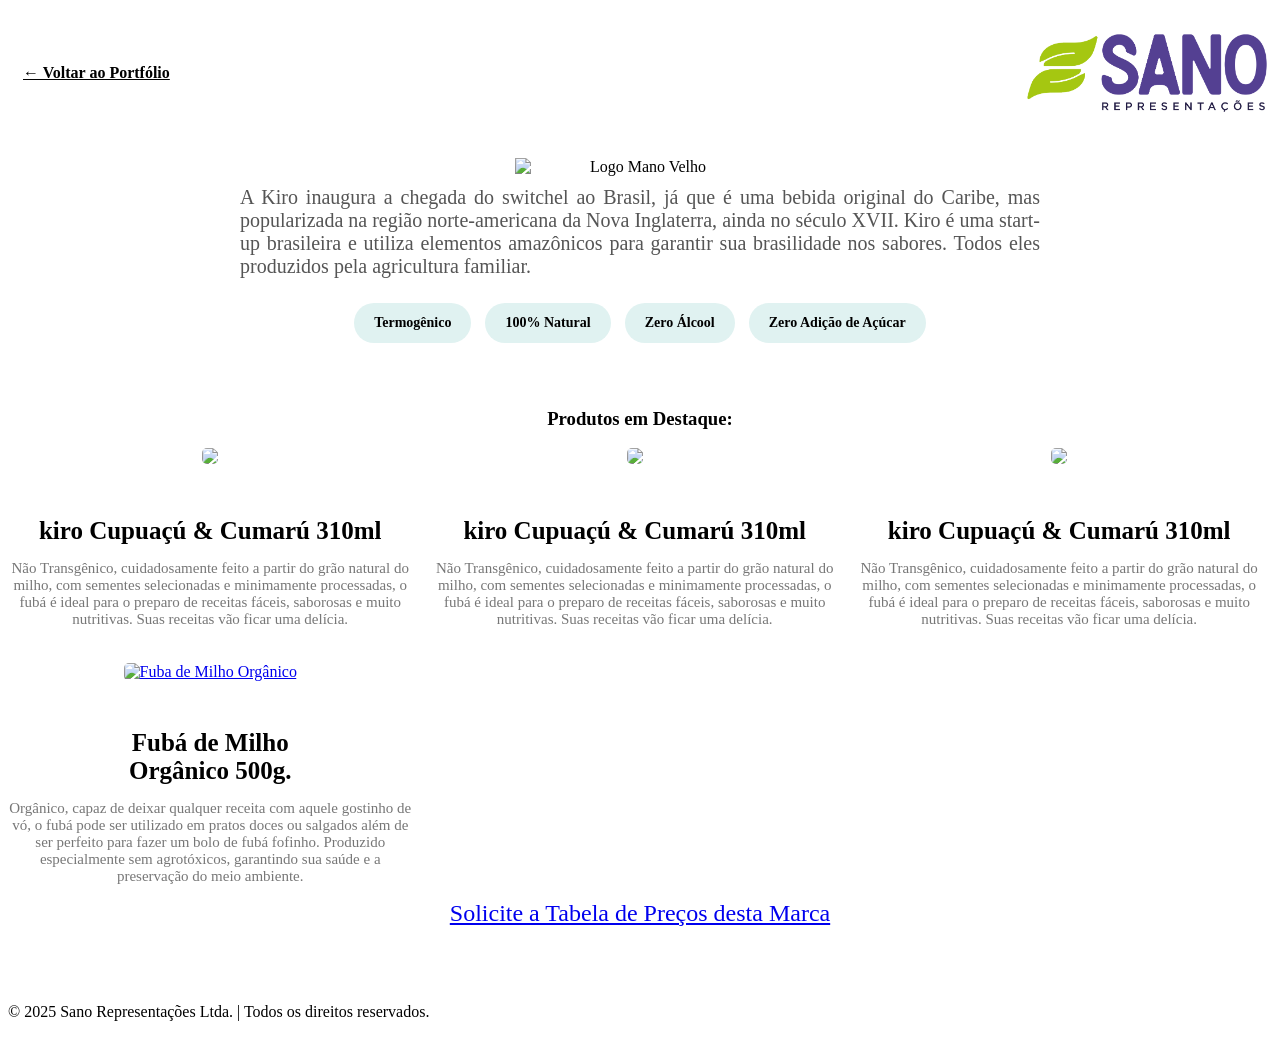
==== Trabalho/kiro.html @ fd573986 "Atualização 04102025" ====
<!DOCTYPE html>
<html lang="pt-BR">
<head>
    <meta charset="UTF-8">
    <meta name="viewport" content="width=device-width, initial-scale=1.0">
    <title>Mano Velho | Mano Velho - Sano Representações</title> 
    
    <link rel="stylesheet" href="manovelho.css"> 
    <link href="https://fonts.googleapis.com/css2?family=Poppins:wght@400;600;700&display=swap" rel="stylesheet">
</head>
<body>
    
    <header class="header-secundario">
        <div class="container">
            <a href="trabalhoav1.html" class="back-button">
                &#8592; Voltar ao Portfólio
            </a>
            <a href="kiro.html" class="logo-link">
                <img src="../imagens/Logo-Original.png" alt="Logo da Sano Representações" class="logo-pequena">
            </a>
        </div>  
    </header>

    <main>
        <section class="marca-detalhe">
            <div class="container">
                <img src="https://cdn.shopify.com/s/files/1/0604/2792/7804/files/Kiro-Logo-150x51_90x@2x.png?v=1637857734" alt="Logo Mano Velho" class="marca-logo">
                
                <p class="intro-marca">
                    A Kiro inaugura a chegada do switchel ao Brasil, já que é uma bebida original do Caribe, mas popularizada na região norte-americana da Nova Inglaterra, ainda no século XVII. Kiro é uma start-up brasileira e utiliza elementos amazônicos para garantir sua brasilidade nos sabores. Todos eles produzidos pela agricultura familiar.    

                </p>

                <div class="destaques-linha">
                    <span class="tag-produto">Termogênico</span>
                    <span class="tag-produto">100% Natural</span>
                    <span class="tag-produto">Zero Álcool</span>
                    <span class="tag-produto">Zero Adição de Açúcar</span>
                </div>

                <h3>Produtos em Destaque:</h3>
                
                <div class="produto-lista">
                    <div class="produto-item">
                        <a href="C:\Users\danie\iCloudDrive\ADS\3º semetre\Front End\Estudos Guanabara\HTML-CSS\EXERCICIOS\EXERC 002\sano-representaoes\imagens\MARACUJÁ -KIRO.jpg" target="_blank"><!--target abre em outra aba a imagem-->
                            <img src="C:\Users\danie\iCloudDrive\ADS\3º semetre\Front End\Estudos Guanabara\HTML-CSS\EXERCICIOS\EXERC 002\sano-representaoes\imagens\MARACUJÁ -KIRO.jpg" class="produto-img">
                        </a>
                        <h4>kiro Cupuaçú & Cumarú 310ml</h4>
                        <p>Não Transgênico, cuidadosamente feito a partir do grão natural do milho, com sementes selecionadas e minimamente processadas, o fubá é ideal para o preparo de receitas fáceis, saborosas e muito nutritivas. Suas receitas vão ficar uma delícia. </p>
                    </div>
                    
                    <div class="produto-item">
                        <a href="C:\Users\danie\iCloudDrive\ADS\3º semetre\Front End\Estudos Guanabara\HTML-CSS\EXERCICIOS\EXERC 002\sano-representaoes\imagens\MAÇÃ KIRO.jpg" target="_blank"> <!-- Target Abre em outra aba a imagem-->
                            <img src="C:\Users\danie\iCloudDrive\ADS\3º semetre\Front End\Estudos Guanabara\HTML-CSS\EXERCICIOS\EXERC 002\sano-representaoes\imagens\MAÇÃ KIRO.jpg" class="produto-img">
                        </a>
                        <h4>kiro Cupuaçú & Cumarú 310ml</h4>
                        <p>Não Transgênico, cuidadosamente feito a partir do grão natural do milho, com sementes selecionadas e minimamente processadas, o fubá é ideal para o preparo de receitas fáceis, saborosas e muito nutritivas. Suas receitas vão ficar uma delícia. </p>
                    </div>
                    
                    <div class="produto-item">
                        <a href="C:\Users\danie\iCloudDrive\ADS\3º semetre\Front End\Estudos Guanabara\HTML-CSS\EXERCICIOS\EXERC 002\sano-representaoes\imagens\KIRO GENGIBRE.jpg" target="_blank"> <!--target abre em outra aba a imagem -->
                            <img src="C:\Users\danie\iCloudDrive\ADS\3º semetre\Front End\Estudos Guanabara\HTML-CSS\EXERCICIOS\EXERC 002\sano-representaoes\imagens\KIRO GENGIBRE.jpg" class="produto-img">
                        </a>
                        <h4>kiro Cupuaçú & Cumarú 310ml</h4>
                        <p>Não Transgênico, cuidadosamente feito a partir do grão natural do milho, com sementes selecionadas e minimamente processadas, o fubá é ideal para o preparo de receitas fáceis, saborosas e muito nutritivas. Suas receitas vão ficar uma delícia. </p>
                    </div>
                    
                    <div class="produto-item">
                        <a href="C:\Users\danie\iCloudDrive\ADS\3º semetre\Front End\Estudos Guanabara\HTML-CSS\EXERCICIOS\EXERC 002\sano-representaoes\imagens\CUPUAÇU KIRO.jpg" target="_blank"><!--target abre em outra aba a-->
                            <img src="C:\Users\danie\iCloudDrive\ADS\3º semetre\Front End\Estudos Guanabara\HTML-CSS\EXERCICIOS\EXERC 002\sano-representaoes\imagens\CUPUAÇU KIRO.jpg" alt="Fuba de Milho Orgânico" class="produto-img">
                        </a>
                        <h4>Fubá de Milho <br> Orgânico 500g.</h4> 
                        <p>Orgânico, capaz de deixar qualquer receita com aquele gostinho de vó, o fubá pode ser utilizado em pratos doces ou salgados além de ser perfeito para fazer um bolo de fubá fofinho. Produzido especialmente sem agrotóxicos, garantindo sua saúde e a preservação do meio ambiente.</p>
                    </div>
                     
                
                </div>
                <div>
                <a href="trabalhoav1.html#contato-form" class="cta-button" style="font-size: x-large;">Solicite a Tabela de Preços desta Marca</a>
                </div>

            </div>
        </section>
    </main>

    <footer>
        <div class="container">
            <p>&copy; 2025 Sano Representações Ltda. | Todos os direitos reservados.</p>
        </div>
    </footer>

</body>
</html>
---- Trabalho/manovelho.css ----
/* ==========================================================================
   1. CONFIGURAÇÕES GLOBAIS E VARIÁVEIS
   ========================================================================== */
html {
  scroll-padding-top: 60px; /* ajuste conforme a altura do seu header */
}
.tabela-preco-center .cta-button {
    font-size: 1.25rem;
}
/* Centraliza o botão de solicitar tabela de preços */
.tabela-preco-center {
    display: flex;
    justify-content: center;
    width: 100%;
}
/* Reduz o tamanho do h2 apenas dentro do container */
.container h2 {
    font-size: 1.45rem;
    font-weight: normal;
}
/* ====================================================================
   9. ESTILOS PARA PÁGINAS INDIVIDUAIS DE MARCA
   ==================================================================== */

/* Estilo do Header Secundário (apenas logo e botão de voltar) */
.header-secundario {
    background-color: var(--light-bg);
    padding: 15px 0;
    border-bottom: 2px solid var(--primary-color);
}

.header-secundario .container {
    display: flex;
    justify-content: space-between;
    align-items: center;
}

.logo-pequena {
    width: 250px; /* Logo menor no header secundário */
    height: auto;
}

/* Estilo do Botão de Voltar */
.back-button {
    font-size: 16px;
    font-weight: 600;
    color: var(--primary-color);
    padding: 8px 15px;
    border: 1px solid var(--primary-color);
    border-radius: 5px;
    transition: background-color 0.3s, color 0.3s;
}

.back-button:hover {
    background-color: var(--primary-color);
    color: white;
}

/* Estilo da Seção de Detalhes da Marca */
.marca-detalhe {
    padding: 60px 0;
    text-align: center;
}

.marca-logo {
    width: auto;/*Largura ajusta se automaticamente*/
    display: block;/*faz o elemento se comportar como bloco*/
    max-width: 250px; /* define um limite máximo de largura */
    height: auto;/*ajusta a altura proporcional automaticamente*/
    margin: -40px auto 10px; /* Aplica margem: -20px no topo (faz a logo “subir” um pouco), auto nas laterais (centraliza horizontalmente), 15px embaixo (afasta do próximo elemento) */
}

@media (max-width: 600px) {
    .marca-logo {
        max-width: 180px; /* logo menor em telas pequenas */
        margin: -10px auto 12px;
    }
}

.intro-marca {
    max-width: 800px;
    margin: 0 auto 20px;
    font-size: 20px;
    color: #555;
    text-align: justify;
    font-weight:bolder
    color rgb(99, 86, 86);
    font-style: inherit;
}

/* Tags de Destaque do Produto */
.destaques-linha {
    margin-bottom: 60px; 
    
}

.tag-produto {
    display: inline-block;
    background-color: #e0f2f1; /* Cor de fundo suave */
    color: var(--primary-color);
    padding: 12px 20px;
    border-radius: 20px;
    font-size: 14px;
    font-weight: 600;
    margin: 5px;
}

/* Layout da Lista de Produtos (Grid) */
/* --- ESTILO PARA A LISTA DE PRODUTOS --- */

.produto-lista {
  display: flex; /* Ativa o layout flexível, colocando os itens lado a lado */
  flex-wrap: wrap; /* Permite que os itens que não cabem na linha passem para baixo */
  gap: 20px; /* Cria um espaço de 20px entre os produtos (horizontal e vertical) */
}

.produto-item {
  /* Define que cada item deve tentar ocupar 32% da largura do container. */
  /* Usamos 32% em vez de 33.33% para dar uma folga para o espaçamento. */
  flex-basis: 32%; 

  /* Garante que o padding e a borda não aumentem o tamanho total do item, evitando quebras de linha indesejadas */
  box-sizing: border-box; 
}

.produto-img {
    width: 90%;
    height: auto;
    border-radius: 5px;
    margin-bottom: 15px;
}

.produto-item h4 {
    font-size: 25px;
    color: var(--dark-text);
    margin-bottom: 5px;
}

.produto-item p {
    font-size: 15px;
    color: #777;
}

/* Responsividade adicional para a nova página */
@media (max-width: 600px) {
    .header-secundario .container {
        flex-direction: column;
        gap: 15px;
    }
}
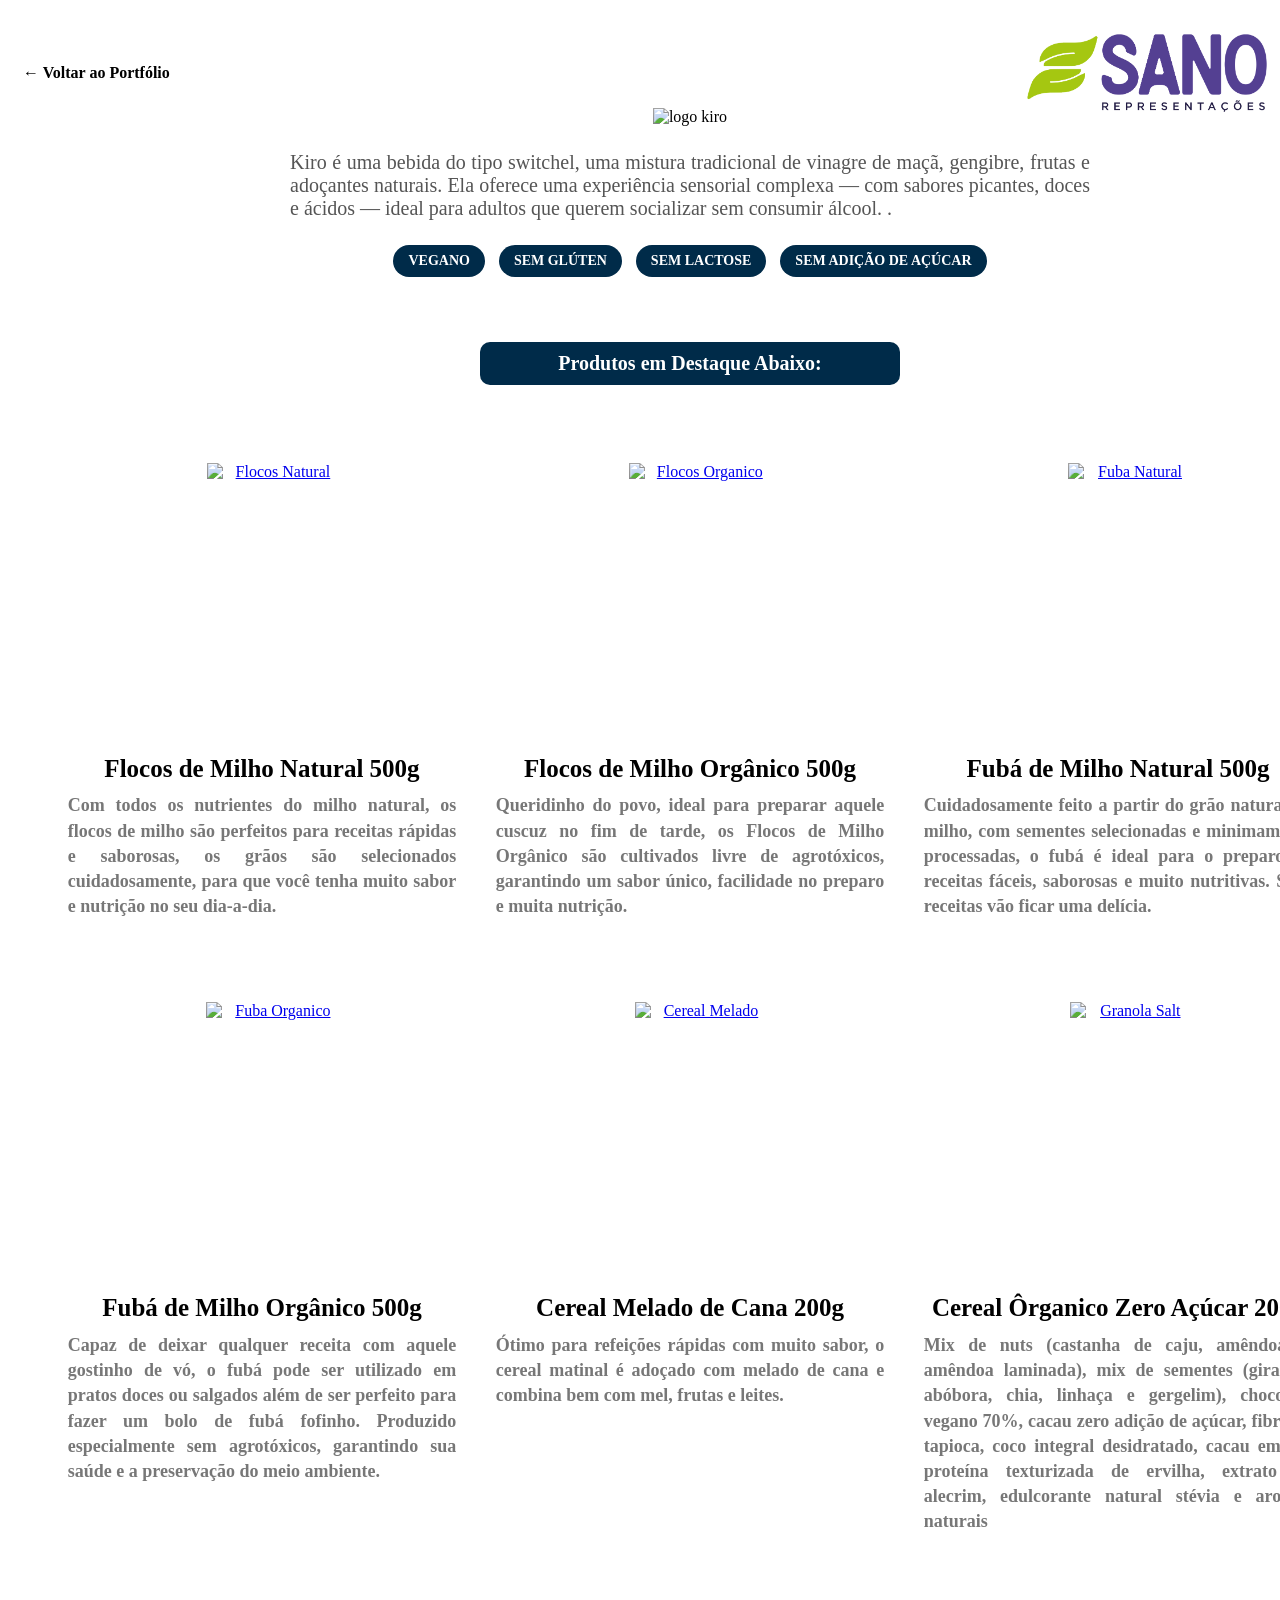
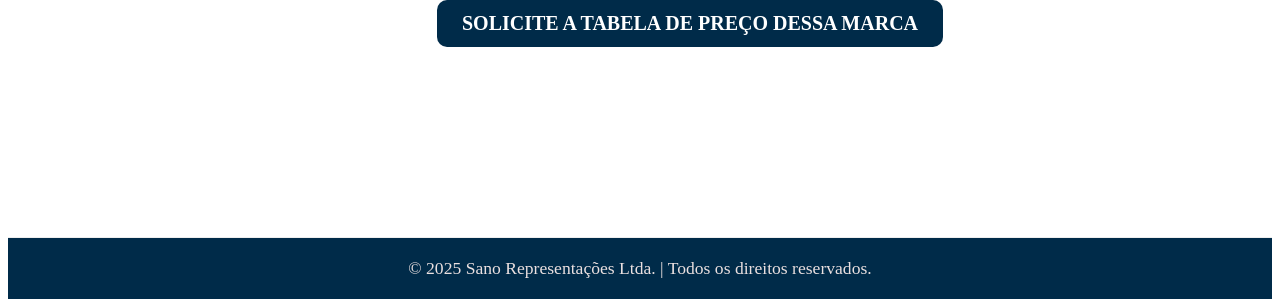
==== commit d9015535: "finalização mano velho" ====
--- a/Trabalho/kiro.html
+++ b/Trabalho/kiro.html
@@ -3,9 +3,9 @@
 <head>
     <meta charset="UTF-8">
     <meta name="viewport" content="width=device-width, initial-scale=1.0">
-    <title>Mano Velho | Mano Velho - Sano Representações</title> 
+    <title>GranoSquare | Linha de Granolas e Cereais Orgânicos - Sano Representações</title> 
     
-    <link rel="stylesheet" href="manovelho.css"> 
+    <link rel="stylesheet" href="kiro.css"> 
     <link href="https://fonts.googleapis.com/css2?family=Poppins:wght@400;600;700&display=swap" rel="stylesheet">
 </head>
 <body>
@@ -18,65 +18,79 @@
             <a href="kiro.html" class="logo-link">
                 <img src="../imagens/Logo-Original.png" alt="Logo da Sano Representações" class="logo-pequena">
             </a>
-        </div>  
+        </div>
     </header>
 
     <main>
         <section class="marca-detalhe">
             <div class="container">
-                <img src="https://cdn.shopify.com/s/files/1/0604/2792/7804/files/Kiro-Logo-150x51_90x@2x.png?v=1637857734" alt="Logo Mano Velho" class="marca-logo">
-                
+                <div class="logo_Kiro">
+                    <img src="../imagens/kiro Logo.jpg" alt="logo kiro" class="marca-logo">
+                </div>
                 <p class="intro-marca">
-                    A Kiro inaugura a chegada do switchel ao Brasil, já que é uma bebida original do Caribe, mas popularizada na região norte-americana da Nova Inglaterra, ainda no século XVII. Kiro é uma start-up brasileira e utiliza elementos amazônicos para garantir sua brasilidade nos sabores. Todos eles produzidos pela agricultura familiar.    
+                   Kiro é uma bebida do tipo switchel, uma mistura tradicional de vinagre de maçã, gengibre, frutas e adoçantes naturais. Ela oferece uma experiência sensorial complexa — com sabores picantes, doces e ácidos — ideal para adultos que querem socializar sem consumir álcool.
 
+.
                 </p>
 
                 <div class="destaques-linha">
-                    <span class="tag-produto">Termogênico</span>
-                    <span class="tag-produto">100% Natural</span>
-                    <span class="tag-produto">Zero Álcool</span>
-                    <span class="tag-produto">Zero Adição de Açúcar</span>
+                    <span class="tag-produto">VEGANO</span>
+                    <span class="tag-produto">SEM GLÚTEN</span> <span class="tag-produto">SEM LACTOSE</span> <span class="tag-produto">SEM ADIÇÃO DE AÇÚCAR</span>
                 </div>
-
-                <h3>Produtos em Destaque:</h3>
                 
-                <div class="produto-lista">
-                    <div class="produto-item">
-                        <a href="C:\Users\danie\iCloudDrive\ADS\3º semetre\Front End\Estudos Guanabara\HTML-CSS\EXERCICIOS\EXERC 002\sano-representaoes\imagens\MARACUJÁ -KIRO.jpg" target="_blank"><!--target abre em outra aba a imagem-->
-                            <img src="C:\Users\danie\iCloudDrive\ADS\3º semetre\Front End\Estudos Guanabara\HTML-CSS\EXERCICIOS\EXERC 002\sano-representaoes\imagens\MARACUJÁ -KIRO.jpg" class="produto-img">
+                <div class="observacao">
+                    <h3>Produtos em Destaque Abaixo:</h3>
+                </div>
+                
+                <div class="produto-lista"> <div class="produto-item">
+                        <a href="../imagens/Flocos Natural MV.png" target="_blank">
+                            <img src="../imagens/Flocos Natural MV.png" alt="Flocos Natural" class="produto-img">
                         </a>
-                        <h4>kiro Cupuaçú & Cumarú 310ml</h4>
-                        <p>Não Transgênico, cuidadosamente feito a partir do grão natural do milho, com sementes selecionadas e minimamente processadas, o fubá é ideal para o preparo de receitas fáceis, saborosas e muito nutritivas. Suas receitas vão ficar uma delícia. </p>
+                        <h4>Flocos de Milho Natural 500g</h4>
+                        <p>Com todos os nutrientes do milho natural, os flocos de milho são perfeitos para receitas rápidas e saborosas, os grãos são selecionados cuidadosamente, para que você tenha muito sabor e nutrição no seu dia-a-dia. </p>
                     </div>
                     
                     <div class="produto-item">
-                        <a href="C:\Users\danie\iCloudDrive\ADS\3º semetre\Front End\Estudos Guanabara\HTML-CSS\EXERCICIOS\EXERC 002\sano-representaoes\imagens\MAÇÃ KIRO.jpg" target="_blank"> <!-- Target Abre em outra aba a imagem-->
-                            <img src="C:\Users\danie\iCloudDrive\ADS\3º semetre\Front End\Estudos Guanabara\HTML-CSS\EXERCICIOS\EXERC 002\sano-representaoes\imagens\MAÇÃ KIRO.jpg" class="produto-img">
+                        <a href="../imagens/Flocos Organico MV.png" target="_blank">
+                            <img src="../imagens/Flocos Organico MV.png" alt="Flocos Organico" class="produto-img">
                         </a>
-                        <h4>kiro Cupuaçú & Cumarú 310ml</h4>
-                        <p>Não Transgênico, cuidadosamente feito a partir do grão natural do milho, com sementes selecionadas e minimamente processadas, o fubá é ideal para o preparo de receitas fáceis, saborosas e muito nutritivas. Suas receitas vão ficar uma delícia. </p>
+                        <h4>Flocos de Milho Orgânico 500g</h4>
+                        <p>Queridinho do povo, ideal para preparar aquele cuscuz no fim de tarde, os Flocos de Milho Orgânico são cultivados livre de agrotóxicos, garantindo um sabor único, facilidade no preparo e muita nutrição. </p>
                     </div>
                     
                     <div class="produto-item">
-                        <a href="C:\Users\danie\iCloudDrive\ADS\3º semetre\Front End\Estudos Guanabara\HTML-CSS\EXERCICIOS\EXERC 002\sano-representaoes\imagens\KIRO GENGIBRE.jpg" target="_blank"> <!--target abre em outra aba a imagem -->
-                            <img src="C:\Users\danie\iCloudDrive\ADS\3º semetre\Front End\Estudos Guanabara\HTML-CSS\EXERCICIOS\EXERC 002\sano-representaoes\imagens\KIRO GENGIBRE.jpg" class="produto-img">
+                        <a href="../imagens/Fuba Natural MV.png" target="_blank">
+                            <img src="../imagens/Fuba Natural MV.png" alt="Fuba Natural" class="produto-img">
                         </a>
-                        <h4>kiro Cupuaçú & Cumarú 310ml</h4>
-                        <p>Não Transgênico, cuidadosamente feito a partir do grão natural do milho, com sementes selecionadas e minimamente processadas, o fubá é ideal para o preparo de receitas fáceis, saborosas e muito nutritivas. Suas receitas vão ficar uma delícia. </p>
+                        <h4>Fubá de Milho Natural 500g</h4>
+                        <p>Cuidadosamente feito a partir do grão natural do milho, com sementes selecionadas e minimamente processadas, o fubá é ideal para o preparo de receitas fáceis, saborosas e muito nutritivas. Suas receitas vão ficar uma delícia.    </p>
                     </div>
                     
                     <div class="produto-item">
-                        <a href="C:\Users\danie\iCloudDrive\ADS\3º semetre\Front End\Estudos Guanabara\HTML-CSS\EXERCICIOS\EXERC 002\sano-representaoes\imagens\CUPUAÇU KIRO.jpg" target="_blank"><!--target abre em outra aba a-->
-                            <img src="C:\Users\danie\iCloudDrive\ADS\3º semetre\Front End\Estudos Guanabara\HTML-CSS\EXERCICIOS\EXERC 002\sano-representaoes\imagens\CUPUAÇU KIRO.jpg" alt="Fuba de Milho Orgânico" class="produto-img">
+                        <a href="../imagens/Fuba Orgânico MV.png" target="_blank">
+                            <img src="../imagens/Flocos Organico MV.png" alt="Fuba Organico" class="produto-img">
                         </a>
-                        <h4>Fubá de Milho <br> Orgânico 500g.</h4> 
-                        <p>Orgânico, capaz de deixar qualquer receita com aquele gostinho de vó, o fubá pode ser utilizado em pratos doces ou salgados além de ser perfeito para fazer um bolo de fubá fofinho. Produzido especialmente sem agrotóxicos, garantindo sua saúde e a preservação do meio ambiente.</p>
+                        <h4>Fubá de Milho Orgânico 500g</h4>
+                        <p>Capaz de deixar qualquer receita com aquele gostinho de vó, o fubá pode ser utilizado em pratos doces ou salgados além de ser perfeito para fazer um bolo de fubá fofinho. Produzido especialmente sem agrotóxicos, garantindo sua saúde e a preservação do meio ambiente.
+</p>
                     </div>
-                     
-                
-                </div>
-                <div>
-                <a href="trabalhoav1.html#contato-form" class="cta-button" style="font-size: x-large;">Solicite a Tabela de Preços desta Marca</a>
+                    
+                    <div class="produto-item">
+                        <a href="../imagens/Melado de cana MV.png" target="_blank">
+                            <img src="../imagens/Melado de cana MV.png" alt="Cereal Melado" class="produto-img">
+                        </a>
+                        <h4>Cereal Melado de Cana 200g</h4>
+                        <p>Ótimo para refeições rápidas com muito sabor, o cereal matinal é adoçado com melado de cana e combina bem com mel, frutas e leites. </p>
+                    </div>
+                    
+                    <div class="produto-item">
+                        <a href="../imagens/Ceral Matinal .png" target="_blank">
+                            <img src="../imagens/Ceral Matinal .png" alt="Granola Salt" class="produto-img">
+                        </a>
+                        <h4>Cereal Ôrganico Zero Açúcar 200g</h4>
+                        <p>Mix de nuts (castanha de caju, amêndoa, e amêndoa laminada), mix de sementes (girassol, abóbora, chia, linhaça e gergelim), chocolate vegano 70%, cacau zero adição de açúcar, fibra de tapioca, coco integral desidratado, cacau em pó, proteína texturizada de ervilha, extrato de alecrim, edulcorante natural stévia e aromas naturais</p>
+                    </div>
+                </div> <div class="cta-container tabela-preco-center"> <a href="trabalhoav1.html#contato-form" class="cta-button" >SOLICITE A TABELA DE PREÇO DESSA MARCA</a>
                 </div>
 
             </div>
@@ -84,7 +98,7 @@
     </main>
 
     <footer>
-        <div class="container">
+        <div class="direitos_autorais">
             <p>&copy; 2025 Sano Representações Ltda. | Todos os direitos reservados.</p>
         </div>
     </footer>
--- a/Trabalho/kiro.css
+++ b/Trabalho/kiro.css
@@ -0,0 +1,318 @@
+html {
+    scroll-padding-top: 60px; 
+}
+
+/* ====================================================================
+   AJUSTES GERAIS E BOTÕES
+   ==================================================================== */
+
+.logo_ManoVelho {
+    text-align: center;
+    margin-bottom: 20px;
+
+    /* Aumentei o valor para subir mais */
+    transform: translateY(-120px); /* ajuste para -140px, -160px se quiser subir mais */
+    position: relative; /* necessário para top/transform e z-index */
+    z-index: 999; /* garante que fique acima do header */
+    transition: transform 0.25s ease;
+}
+
+/* Ajuste responsivo para telas pequenas */
+@media (max-width: 600px) {
+    .logo_ManoVelho {
+        transform: translateY(-40px); /* menos deslocamento no mobile */
+    }
+}
+
+/* Reduz o tamanho do h2 apenas dentro do container (se houver h2) */
+.container h2 {
+    font-size: 1.45rem;
+    font-weight: normal;
+}
+
+/* Estilo para o Botão de Solicitação de Preço */
+.cta-button {
+    background-color: #002B49;
+    color: white; /* Cor branca para o texto */
+    padding: 12px 25px;
+    font-size: 1.25rem; /* Fonte maior para destacar */
+    border: none;
+    border-radius: 10px;
+    text-decoration: none; /* Remove o sublinhado */
+    font-weight: bold;
+    display: inline-block; /* Garante que o background se ajuste ao texto */
+    transition: background-color 0.3s ease, transform 0.2s ease;
+    cursor: pointer;
+}
+
+/* Centraliza o botão de solicitar tabela de preços de forma responsiva */
+.tabela-preco-center {
+    display: flex;
+    justify-content: center; 
+    align-items: center; 
+    margin: 40px 0; 
+}
+
+/* ====================================================================
+   9. ESTILOS PARA PÁGINAS INDIVIDUAIS DE MARCA
+   ==================================================================== */
+
+/* Estilo do Header Secundário */
+.header-secundario {
+    background-color: var(--light-bg);
+    padding: 15px 0;
+    border-bottom: 2px solid var(--primary-color);
+}
+
+.header-secundario .container {
+    display: flex;
+    justify-content: space-between;
+    align-items: center;
+}
+
+.logo-pequena {
+    width: 250px; 
+    height: auto;
+}
+
+/* Estilo do Botão de Voltar */
+.back-button {
+    font-size: 16px;
+    font-weight: 600;
+    color: var(--primary-color);
+    padding: 8px 15px;
+    border: 1px solid var(--primary-color);
+    border-radius: 5px;
+    text-decoration: none; /* Remove o sublinhado */
+    transition: background-color 0.3s, color 0.3s;
+}
+
+.back-button:hover {
+    background-color: var(--primary-color);
+    color: white;
+}
+
+/* Estilo da Seção de Detalhes da Marca */
+.marca-detalhe {
+    /* Reduz o padding superior para permitir que a logo suba (de 60px para 20px) */
+    padding: 20px 0 60px 0; 
+    text-align: center;
+    left: 50px;
+    top: -50px;
+    margin-bottom: 40px;
+}
+
+.marca-logo {
+    max-width: 800px;
+    margin-bottom: 5px;
+}
+
+.intro-marca {
+    max-width: 800px;
+    margin: 20px auto 20px;
+    font-size: 20px;
+    color: #555;
+    text-align: justify;
+}
+
+/* Tags de Destaque do Produto */
+.destaques-linha {
+    margin-bottom: 60px;
+}
+
+.tag-produto {
+    display: inline-block;
+    background-color:#002B49 ; 
+    color: white; /* Corrigido para garantir o branco */
+    padding: 8px 15px;
+    border-radius: 20px;
+    font-size: 14px;
+    font-weight: 600;
+    margin: 5px;
+}
+
+/* Faixa de Destaque */
+.observacao h3 {
+    background-color:#002B49;
+    font-size: 20px;
+    color: white;
+    margin-bottom: 30px;
+    padding: 10px 10px;
+    
+    /* CORRIGIDO: Centralização responsiva e largura controlada */
+    max-width: 400px; 
+    margin: 20px auto; 
+    
+    border-radius: 10px;
+    font-style: normal;
+    text-align: center;
+}
+
+/* ====================================================================
+   LAYOUT DO GRID DE PRODUTOS
+   ==================================================================== */
+
+.produto-lista {
+    display: flex;/* Ativa o layout flexível, colocando os itens lado a lado */ 
+    flex-wrap: wrap; /* Permite que os itens que não cabem na linha passem para baixo */
+    gap: 20px; /* Cria um espaço de 20px entre os produtos (horizontal e vertical) */
+    justify-content: space-around; /* ajudar no espaçamento */
+    margin-top: 40px;
+}
+
+.produto-item {
+    display: flex;
+    flex-direction: column;/* empilha verticalmente imagem, título e texto */
+    align-items: center; /* <-- centraliza horizontalmente imagem, título e texto */
+    flex-basis: 32%; /* Define que cada item deve tentar ocupar 32% da largura do container. */
+    box-sizing: border-box;/* Garante que o padding e a borda não aumentem o tamanho total do item, evitando quebras de linha indesejadas */
+    padding: 8px; /* Adiciona padding interno ao card para visual */
+    text-align: center; /* centraliza o texto */
+}
+
+/* reduz espaço entre imagem, título e parágrafo dentro de cada produto */
+.produto-item .produto-img {
+    display: block;
+    margin: 0 auto 8px; /* controla espaço abaixo da imagem (reduce) */
+}
+
+.produto-item h4 {
+    margin: 4px 0 6px; /* reduz margin-top do título */
+    line-height: 1.15;
+}
+
+.produto-item p {
+    margin: 0 0 12px; /* reduz margin-top do parágrafo */
+    line-height: 1.4;
+}
+
+.produto-img {
+    /* CORRIGIDO: Padronização da imagem para uniformizar o grid */
+    width: 80%;
+    height: 250px;
+    padding: 30px 30px; 
+    object-fit: cover; /* Faz a imagem preencher o espaço de forma uniforme */
+    
+    border-radius: 5px;
+    margin-bottom: 15px;
+}
+
+.produto-item h4 {
+    font-size: 25px;
+    color: var(--dark-text);
+    margin-bottom: 5px;
+}
+
+.produto-item p {
+    font-size: 18px;
+    color: #777;
+    text-align: justify;
+    font-weight: bolder;
+    padding: 5px 0;
+   
+}
+footer {
+    /* CORRIGIDO: Deve ser 'display: flex' */
+    display: flex;
+    /* ESSENCIAL: Centraliza o conteúdo verticalmente (por altura) */
+    align-items: center; 
+    /* Centraliza o conteúdo horizontalmente */
+    justify-content: center;
+    
+    background-color:#002B49;
+    
+    /* REMOVIDO: text-align: center; (Redundante com justify-content: center) */
+    /* REMOVIDO: margin: 10px; (Pode causar deslocamento) */
+    
+    padding: 20px 0; /* Cria a altura para a centralização ser percebida */
+    
+    /* CORRIGIDO: Deve usar ponto, não vírgula */
+    font-size: 1.1rem; 
+    color: rgb(234, 224, 224);
+    border-top: 1px solid #eee;
+}
+
+.direitos_autorais p {
+    /* REMOVIDO: display: center; (Propriedade inválida) */
+    /* REMOVIDO: margin: -10px; (Pode anular a centralização do footer) */
+    margin: 0; 
+    
+    /* Centralização horizontal do texto (se o pai não for flex) */
+    text-align: center; 
+    
+    /* Deixando a fonte definida apenas aqui (ou herdada do footer) */
+    font-size: 1.1rem; 
+    color: rgb(234, 224, 224);
+}
+
+/* evitar que pais cortem o deslocamento */
+.marca-detalhe,
+.marca-detalhe .container {
+  overflow: visible !important;
+}
+
+/* mover o bloco que contém a logo */
+.logo_ManoVelho {
+  position: relative !important;
+  transform: translateY(-180px) !important; /* aumentar o valor para subir mais */
+  z-index: 9999 !important;
+  margin-bottom: 0 !important;
+}
+
+/* garantir proporção e centralização da imagem */
+.logo_ManoVelho .marca-logo {
+  display: block !important;
+  margin: 0 auto !important;
+  max-width: 250px; /* ajuste para o tamanho desejado */
+  height: auto !important;
+}
+
+/* diminuir deslocamento no mobile */
+@media (max-width: 600px) {
+  .logo_ManoVelho { transform: translateY(-40px) !important; }
+  .logo_ManoVelho .marca-logo { max-width: 140px; }
+}
+
+/* Responsividade adicional para a nova página */
+@media (max-width: 600px) {
+    .header-secundario .container {
+        flex-direction: column;
+        gap: 15px;
+    }
+    
+    /* No celular, os produtos ocupam 100% da largura */
+    .produto-item {
+        flex-basis: 100%;
+    }
+}
+
+/* tornar o container referência para posicionamento absoluto */
+.marca-detalhe {
+  position: relative;       /* permite posicionar a logo por absolute */
+  overflow: visible !important;
+}
+
+/* posicionar a logo acima e centralizada */
+.logo_ManoVelho {
+  position: absolute !important;
+  top: -90px;               /* ajuste este valor para subir/baixar a logo */
+  left: 50%;
+  transform: translateX(-50%); /* centraliza horizontalmente */
+  z-index: 9999 !important;
+  margin: 0 !important;
+  text-align: center;
+}
+
+/* garantir proporção da imagem */
+.logo_ManoVelho .marca-logo {
+  display: block !important;
+  max-width: 250px; /* ajuste o tamanho aqui (ex.: 200px, 300px) */
+  width: auto;
+  height: auto !important;
+}
+
+/* ajustar no mobile */
+@media (max-width: 600px) {
+  .logo_ManoVelho { top: -40px !important; }
+  .logo_ManoVelho .marca-logo { max-width: 140px !important; }
+}
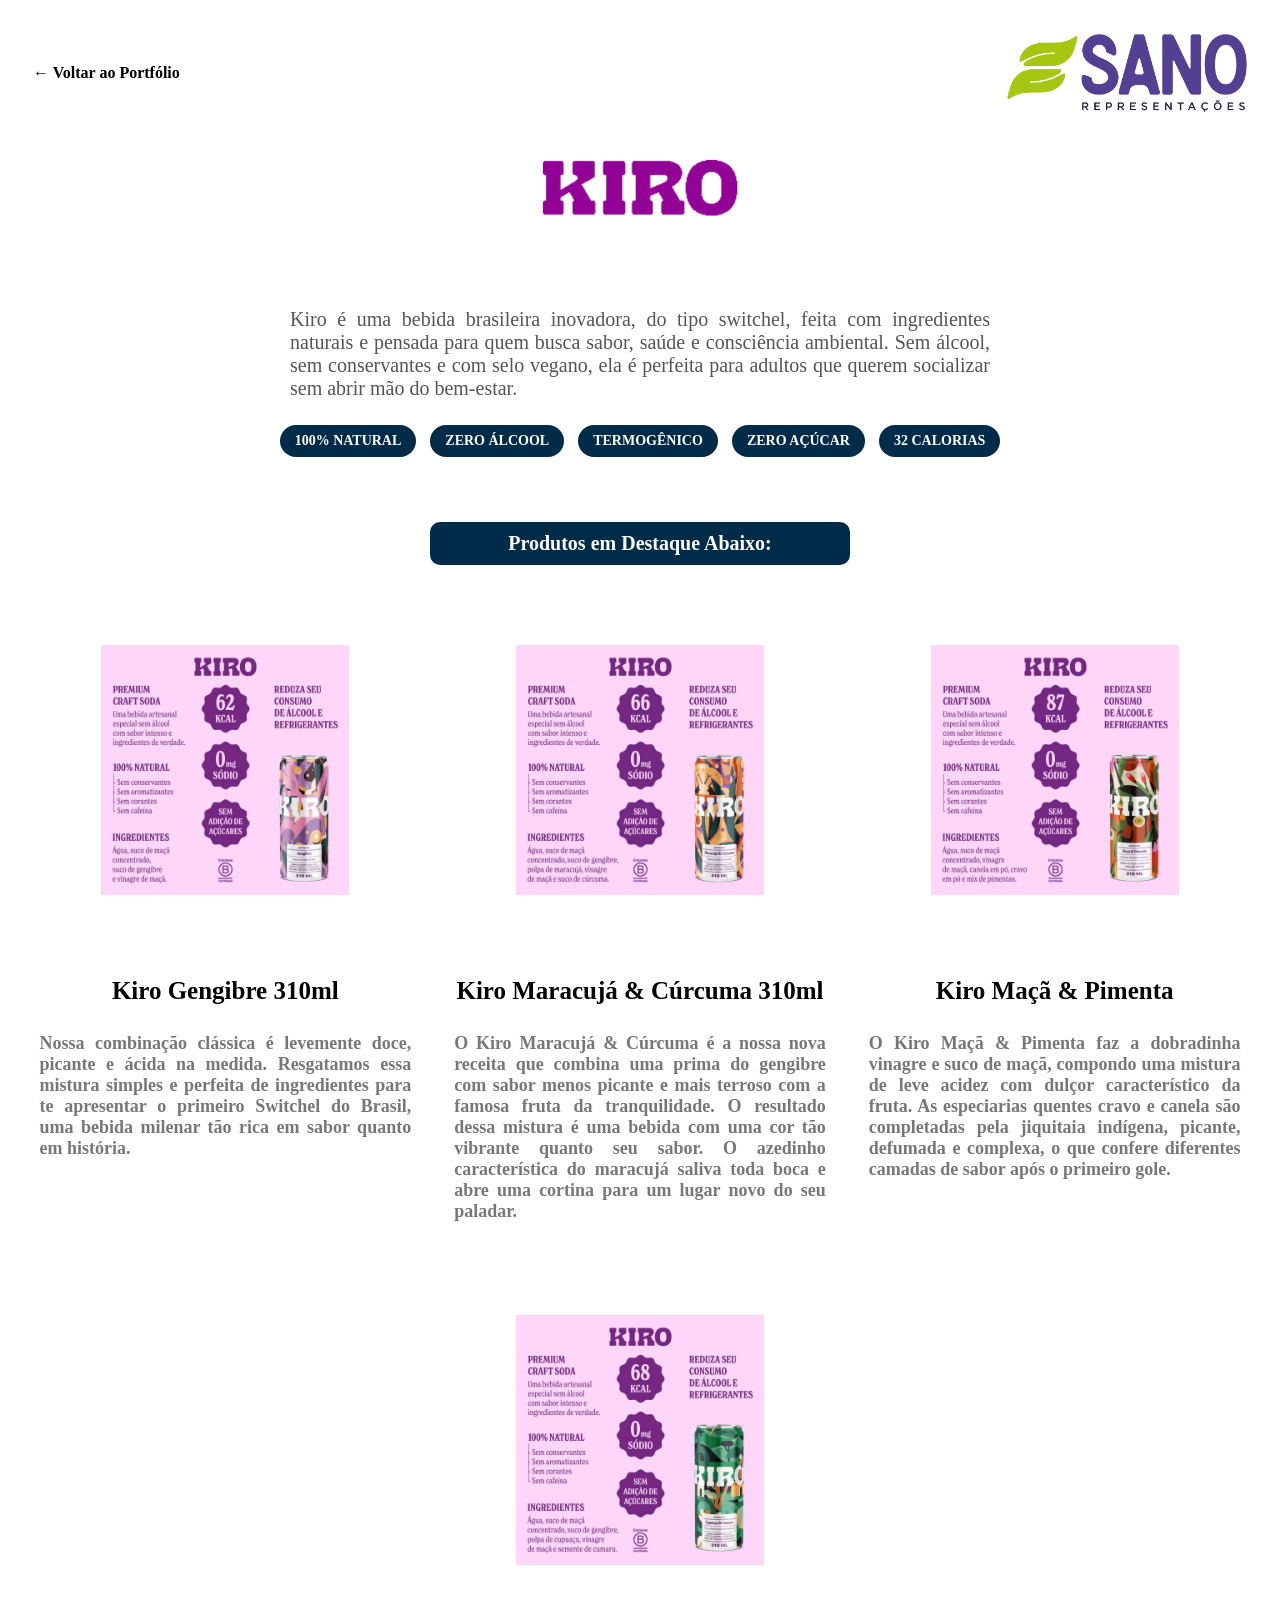
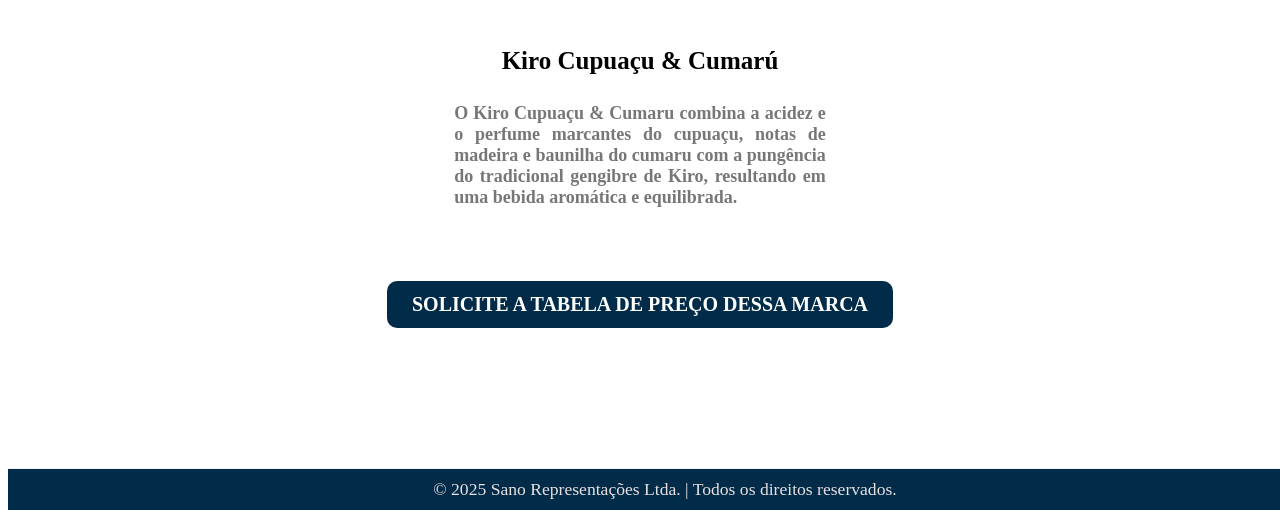
==== commit e49a6f29: "Kiro COncluido" ====
--- a/Trabalho/kiro.html
+++ b/Trabalho/kiro.html
@@ -3,7 +3,7 @@
 <head>
     <meta charset="UTF-8">
     <meta name="viewport" content="width=device-width, initial-scale=1.0">
-    <title>GranoSquare | Linha de Granolas e Cereais Orgânicos - Sano Representações</title> 
+    <title>Kiro | Beba Kiro - Sano Representações</title> 
     
     <link rel="stylesheet" href="kiro.css"> 
     <link href="https://fonts.googleapis.com/css2?family=Poppins:wght@400;600;700&display=swap" rel="stylesheet">
@@ -24,72 +24,61 @@
     <main>
         <section class="marca-detalhe">
             <div class="container">
-                <div class="logo_Kiro">
+                <div class="logo_kiro">
                     <img src="../imagens/kiro Logo.jpg" alt="logo kiro" class="marca-logo">
                 </div>
                 <p class="intro-marca">
-                   Kiro é uma bebida do tipo switchel, uma mistura tradicional de vinagre de maçã, gengibre, frutas e adoçantes naturais. Ela oferece uma experiência sensorial complexa — com sabores picantes, doces e ácidos — ideal para adultos que querem socializar sem consumir álcool.
-
-.
+                   Kiro é uma bebida brasileira inovadora, do tipo switchel, feita com ingredientes naturais e pensada para quem busca sabor, saúde e consciência ambiental. Sem álcool, sem conservantes e com selo vegano, ela é perfeita para adultos que querem socializar sem abrir mão do bem-estar.
                 </p>
 
                 <div class="destaques-linha">
-                    <span class="tag-produto">VEGANO</span>
-                    <span class="tag-produto">SEM GLÚTEN</span> <span class="tag-produto">SEM LACTOSE</span> <span class="tag-produto">SEM ADIÇÃO DE AÇÚCAR</span>
+                    <span class="tag-produto">100% NATURAL</span>
+                    <span class="tag-produto">ZERO ÁLCOOL</span> 
+                    <span class="tag-produto">TERMOGÊNICO</span>
+                    <span class="tag-produto">ZERO AÇÚCAR</span>
+                    <span class="tag-produto">32 CALORIAS </span>
                 </div>
                 
                 <div class="observacao">
                     <h3>Produtos em Destaque Abaixo:</h3>
                 </div>
                 
-                <div class="produto-lista"> <div class="produto-item">
-                        <a href="../imagens/Flocos Natural MV.png" target="_blank">
-                            <img src="../imagens/Flocos Natural MV.png" alt="Flocos Natural" class="produto-img">
-                        </a>
-                        <h4>Flocos de Milho Natural 500g</h4>
-                        <p>Com todos os nutrientes do milho natural, os flocos de milho são perfeitos para receitas rápidas e saborosas, os grãos são selecionados cuidadosamente, para que você tenha muito sabor e nutrição no seu dia-a-dia. </p>
+                <div class="produto-lista"> 
+    <!-- Linha 1 -->
+                    <div class="produto-item">
+                    <a href="../imagens/KIRO GENGIBRE.jpg" target="_blank">
+                    <img src="../imagens/KIRO GENGIBRE.jpg" alt="Kiro Gengibre" class="produto-img">
+                    </a>
+                    <h4>Kiro Gengibre 310ml</h4>
+                    <p>Nossa combinação clássica é levemente doce, picante e ácida na medida. Resgatamos essa mistura simples e perfeita de ingredientes para te apresentar o primeiro Switchel do Brasil, uma bebida milenar tão rica em sabor quanto em história.</p>
                     </div>
-                    
+
                     <div class="produto-item">
-                        <a href="../imagens/Flocos Organico MV.png" target="_blank">
-                            <img src="../imagens/Flocos Organico MV.png" alt="Flocos Organico" class="produto-img">
-                        </a>
-                        <h4>Flocos de Milho Orgânico 500g</h4>
-                        <p>Queridinho do povo, ideal para preparar aquele cuscuz no fim de tarde, os Flocos de Milho Orgânico são cultivados livre de agrotóxicos, garantindo um sabor único, facilidade no preparo e muita nutrição. </p>
+                    <a href="../imagens/MARACUJÁ -KIRO.jpg" target="_blank">
+                    <img src="../imagens/MARACUJÁ -KIRO.jpg" alt="Kiro Maracujá" class="produto-img">
+                    </a>
+                    <h4>Kiro Maracujá & Cúrcuma 310ml</h4>
+                    <p>O Kiro Maracujá & Cúrcuma é a nossa nova receita que combina uma prima do gengibre com sabor menos picante e mais terroso com a famosa fruta da tranquilidade. O resultado dessa mistura é uma bebida com uma cor tão vibrante quanto seu sabor. O azedinho característica do maracujá saliva toda boca e abre uma cortina para um lugar novo do seu paladar.</p>
                     </div>
-                    
+
                     <div class="produto-item">
-                        <a href="../imagens/Fuba Natural MV.png" target="_blank">
-                            <img src="../imagens/Fuba Natural MV.png" alt="Fuba Natural" class="produto-img">
-                        </a>
-                        <h4>Fubá de Milho Natural 500g</h4>
-                        <p>Cuidadosamente feito a partir do grão natural do milho, com sementes selecionadas e minimamente processadas, o fubá é ideal para o preparo de receitas fáceis, saborosas e muito nutritivas. Suas receitas vão ficar uma delícia.    </p>
+                    <a href="../imagens/MAÇÃ KIRO.jpg" target="_blank">
+                    <img src="../imagens/MAÇÃ KIRO.jpg" alt="Kiro Maçã" class="produto-img">
+                    </a>
+                    <h4>Kiro Maçã & Pimenta</h4>
+                    <p>O Kiro Maçã & Pimenta faz a dobradinha vinagre e suco de maçã, compondo uma mistura de leve acidez com dulçor característico da fruta. As especiarias quentes cravo e canela são completadas pela jiquitaia indígena, picante, defumada e complexa, o que confere diferentes camadas de sabor após o primeiro gole.</p>
                     </div>
-                    
-                    <div class="produto-item">
-                        <a href="../imagens/Fuba Orgânico MV.png" target="_blank">
-                            <img src="../imagens/Flocos Organico MV.png" alt="Fuba Organico" class="produto-img">
-                        </a>
-                        <h4>Fubá de Milho Orgânico 500g</h4>
-                        <p>Capaz de deixar qualquer receita com aquele gostinho de vó, o fubá pode ser utilizado em pratos doces ou salgados além de ser perfeito para fazer um bolo de fubá fofinho. Produzido especialmente sem agrotóxicos, garantindo sua saúde e a preservação do meio ambiente.
-</p>
-                    </div>
-                    
-                    <div class="produto-item">
-                        <a href="../imagens/Melado de cana MV.png" target="_blank">
-                            <img src="../imagens/Melado de cana MV.png" alt="Cereal Melado" class="produto-img">
-                        </a>
-                        <h4>Cereal Melado de Cana 200g</h4>
-                        <p>Ótimo para refeições rápidas com muito sabor, o cereal matinal é adoçado com melado de cana e combina bem com mel, frutas e leites. </p>
-                    </div>
-                    
-                    <div class="produto-item">
-                        <a href="../imagens/Ceral Matinal .png" target="_blank">
-                            <img src="../imagens/Ceral Matinal .png" alt="Granola Salt" class="produto-img">
-                        </a>
-                        <h4>Cereal Ôrganico Zero Açúcar 200g</h4>
-                        <p>Mix de nuts (castanha de caju, amêndoa, e amêndoa laminada), mix de sementes (girassol, abóbora, chia, linhaça e gergelim), chocolate vegano 70%, cacau zero adição de açúcar, fibra de tapioca, coco integral desidratado, cacau em pó, proteína texturizada de ervilha, extrato de alecrim, edulcorante natural stévia e aromas naturais</p>
-                    </div>
+
+    <!-- Linha 2 -->
+                    <div class="produto-item centralizado">
+                    <a href="../imagens/CUPUAÇU KIRO.jpg" target="_blank">
+                    <img src="../imagens/CUPUAÇU KIRO.jpg" alt="Kiro Cupuaçu" class="produto-img">
+                    </a>
+                    <h4>Kiro Cupuaçu & Cumarú</h4>
+                     <p>O Kiro Cupuaçu & Cumaru combina a acidez e o perfume marcantes do cupuaçu, notas de madeira e baunilha do cumaru com a pungência do tradicional gengibre de Kiro, resultando em uma bebida aromática e equilibrada. </p>
+                     </div>
+                </div>
+
                 </div> <div class="cta-container tabela-preco-center"> <a href="trabalhoav1.html#contato-form" class="cta-button" >SOLICITE A TABELA DE PREÇO DESSA MARCA</a>
                 </div>
 
--- a/Trabalho/kiro.css
+++ b/Trabalho/kiro.css
@@ -6,21 +6,36 @@
    AJUSTES GERAIS E BOTÕES
    ==================================================================== */
 
-.logo_ManoVelho {
+* ----------------------
+   Logo Kiro centralizada
+   ---------------------- */
+.logo_kiro {
+    position: absolute;         /* posiciona acima do conteúdo */
+    top: -90px;                 /* ajuste vertical da logo no desktop */
+    left: 50%;                  /* centraliza horizontal */
+    transform: translateX(-50%);
+    z-index: 9999;              /* garante que fique acima de tudo */
     text-align: center;
-    margin-bottom: 20px;
-
-    /* Aumentei o valor para subir mais */
-    transform: translateY(-120px); /* ajuste para -140px, -160px se quiser subir mais */
-    position: relative; /* necessário para top/transform e z-index */
-    z-index: 999; /* garante que fique acima do header */
-    transition: transform 0.25s ease;
-}
-
-/* Ajuste responsivo para telas pequenas */
+    margin: 0;
+}
+
+.logo_kiro .marca-logo {
+    display: block;
+    max-width: 250px;           /* largura máxima no desktop */
+    width: auto;
+    height: auto;
+}
+
+/* ----------------------
+   Ajustes para mobile
+   ---------------------- */
 @media (max-width: 600px) {
-    .logo_ManoVelho {
-        transform: translateY(-40px); /* menos deslocamento no mobile */
+    .logo_kiro {
+        top: -40px;            /* menor deslocamento no mobile */
+    }
+    .logo_kiro .marca-logo {
+        max-width: 140px;      /* reduz tamanho da imagem no celular */
+        height: auto;
     }
 }
 
@@ -30,7 +45,6 @@
     font-weight: normal;
 }
 
-/* Estilo para o Botão de Solicitação de Preço */
 .cta-button {
     background-color: #002B49;
     color: white; /* Cor branca para o texto */
@@ -64,6 +78,7 @@
     border-bottom: 2px solid var(--primary-color);
 }
 
+
 .header-secundario .container {
     display: flex;
     justify-content: space-between;
@@ -73,6 +88,7 @@
 .logo-pequena {
     width: 250px; 
     height: auto;
+    margin-right: 20px;
 }
 
 /* Estilo do Botão de Voltar */
@@ -81,6 +97,7 @@
     font-weight: 600;
     color: var(--primary-color);
     padding: 8px 15px;
+    margin-left:10px;
     border: 1px solid var(--primary-color);
     border-radius: 5px;
     text-decoration: none; /* Remove o sublinhado */
@@ -94,11 +111,14 @@
 
 /* Estilo da Seção de Detalhes da Marca */
 .marca-detalhe {
-    /* Reduz o padding superior para permitir que a logo suba (de 60px para 20px) */
+    position: relative; 
+    /* Removido o overflow: visible; pois position: relative já deve resolver */
+    
+    /* Demais estilos... */
     padding: 20px 0 60px 0; 
     text-align: center;
-    left: 50px;
-    top: -50px;
+    margin-left: 20px;
+    margin-right: 20px;
     margin-bottom: 40px;
 }
 
@@ -108,7 +128,7 @@
 }
 
 .intro-marca {
-    max-width: 800px;
+    max-width: 700px;
     margin: 20px auto 20px;
     font-size: 20px;
     color: #555;
@@ -164,26 +184,11 @@
     display: flex;
     flex-direction: column;/* empilha verticalmente imagem, título e texto */
     align-items: center; /* <-- centraliza horizontalmente imagem, título e texto */
-    flex-basis: 32%; /* Define que cada item deve tentar ocupar 32% da largura do container. */
+    flex-basis: 32%;/* Define que cada item deve tentar ocupar 32% da largura do container. */
     box-sizing: border-box;/* Garante que o padding e a borda não aumentem o tamanho total do item, evitando quebras de linha indesejadas */
-    padding: 8px; /* Adiciona padding interno ao card para visual */
-    text-align: center; /* centraliza o texto */
-}
-
-/* reduz espaço entre imagem, título e parágrafo dentro de cada produto */
-.produto-item .produto-img {
-    display: block;
-    margin: 0 auto 8px; /* controla espaço abaixo da imagem (reduce) */
-}
-
-.produto-item h4 {
-    margin: 4px 0 6px; /* reduz margin-top do título */
-    line-height: 1.15;
-}
-
-.produto-item p {
-    margin: 0 0 12px; /* reduz margin-top do parágrafo */
-    line-height: 1.4;
+    padding: 10px;/* Adiciona padding interno ao card para visual */
+    text-align: center;/* centraliza o texto */
+   
 }
 
 .produto-img {
@@ -212,21 +217,13 @@
    
 }
 footer {
-    /* CORRIGIDO: Deve ser 'display: flex' */
+    
     display: flex;
-    /* ESSENCIAL: Centraliza o conteúdo verticalmente (por altura) */
-    align-items: center; 
-    /* Centraliza o conteúdo horizontalmente */
     justify-content: center;
-    
     background-color:#002B49;
-    
-    /* REMOVIDO: text-align: center; (Redundante com justify-content: center) */
-    /* REMOVIDO: margin: 10px; (Pode causar deslocamento) */
-    
-    padding: 20px 0; /* Cria a altura para a centralização ser percebida */
-    
-    /* CORRIGIDO: Deve usar ponto, não vírgula */
+    padding:10px 10px; /* Cria a altura para a centralização ser percebida */
+    margin-right: -50px;
+    margin-bottom: -15px;
     font-size: 1.1rem; 
     color: rgb(234, 224, 224);
     border-top: 1px solid #eee;
@@ -244,33 +241,44 @@
     font-size: 1.1rem; 
     color: rgb(234, 224, 224);
 }
-
-/* evitar que pais cortem o deslocamento */
-.marca-detalhe,
+/* ----------------------
+   Logo Kiro centralizada
+   ---------------------- */
 .marca-detalhe .container {
-  overflow: visible !important;
-}
-
+    /* Define o container interno como o ponto de referência para a logo */
+    position: relative; 
+    /* Coloque padding-top aqui, se necessário, para empurrar o conteúdo p/ baixo */
+    padding-top: 150px; /* Este padding garante que o conteúdo não comece no topo, liberando espaço */
+}
+
+   
 /* mover o bloco que contém a logo */
-.logo_ManoVelho {
-  position: relative !important;
-  transform: translateY(-180px) !important; /* aumentar o valor para subir mais */
-  z-index: 9999 !important;
-  margin-bottom: 0 !important;
+.logo_kiro {
+   
+    position: absolute; 
+    left: 50%; 
+    transform: translateX(-50%); 
+    top: 30px; 
+    z-index: 999; 
+    margin-top: -80px;
+    position: absolute !important;
+    text-align: center; 
 }
 
 /* garantir proporção e centralização da imagem */
-.logo_ManoVelho .marca-logo {
-  display: block !important;
-  margin: 0 auto !important;
-  max-width: 250px; /* ajuste para o tamanho desejado */
-  height: auto !important;
+.logo_kiro .marca-logo {
+    display: block;/* garante que a imagem seja tratada como bloco */
+    max-width: 250px; /* largura máxima no desktop */
+    width: auto;/* Define a largura real da imagem no desktop */
+    height: auto;/* mantém a proporção da imagem */
+    max-width: 250px; /* ajuste o tamanho aqui (ex.: 200px, 300px) */
+    
 }
 
 /* diminuir deslocamento no mobile */
 @media (max-width: 600px) {
-  .logo_ManoVelho { transform: translateY(-40px) !important; }
-  .logo_ManoVelho .marca-logo { max-width: 140px; }
+  .logo_kiro { transform: translateY(-40px) !important; }
+  .logo_kiro .marca-logo { max-width: 140px; }
 }
 
 /* Responsividade adicional para a nova página */
@@ -286,33 +294,9 @@
     }
 }
 
-/* tornar o container referência para posicionamento absoluto */
 .marca-detalhe {
-  position: relative;       /* permite posicionar a logo por absolute */
-  overflow: visible !important;
-}
-
-/* posicionar a logo acima e centralizada */
-.logo_ManoVelho {
-  position: absolute !important;
-  top: -90px;               /* ajuste este valor para subir/baixar a logo */
-  left: 50%;
-  transform: translateX(-50%); /* centraliza horizontalmente */
-  z-index: 9999 !important;
-  margin: 0 !important;
-  text-align: center;
-}
-
-/* garantir proporção da imagem */
-.logo_ManoVelho .marca-logo {
-  display: block !important;
-  max-width: 250px; /* ajuste o tamanho aqui (ex.: 200px, 300px) */
-  width: auto;
-  height: auto !important;
-}
-
-/* ajustar no mobile */
-@media (max-width: 600px) {
-  .logo_ManoVelho { top: -40px !important; }
-  .logo_ManoVelho .marca-logo { max-width: 140px !important; }
-}+   
+    padding: 0 0 60px 0;/* Mantém o padding-bottom se quiser espaço no final */
+}
+
+
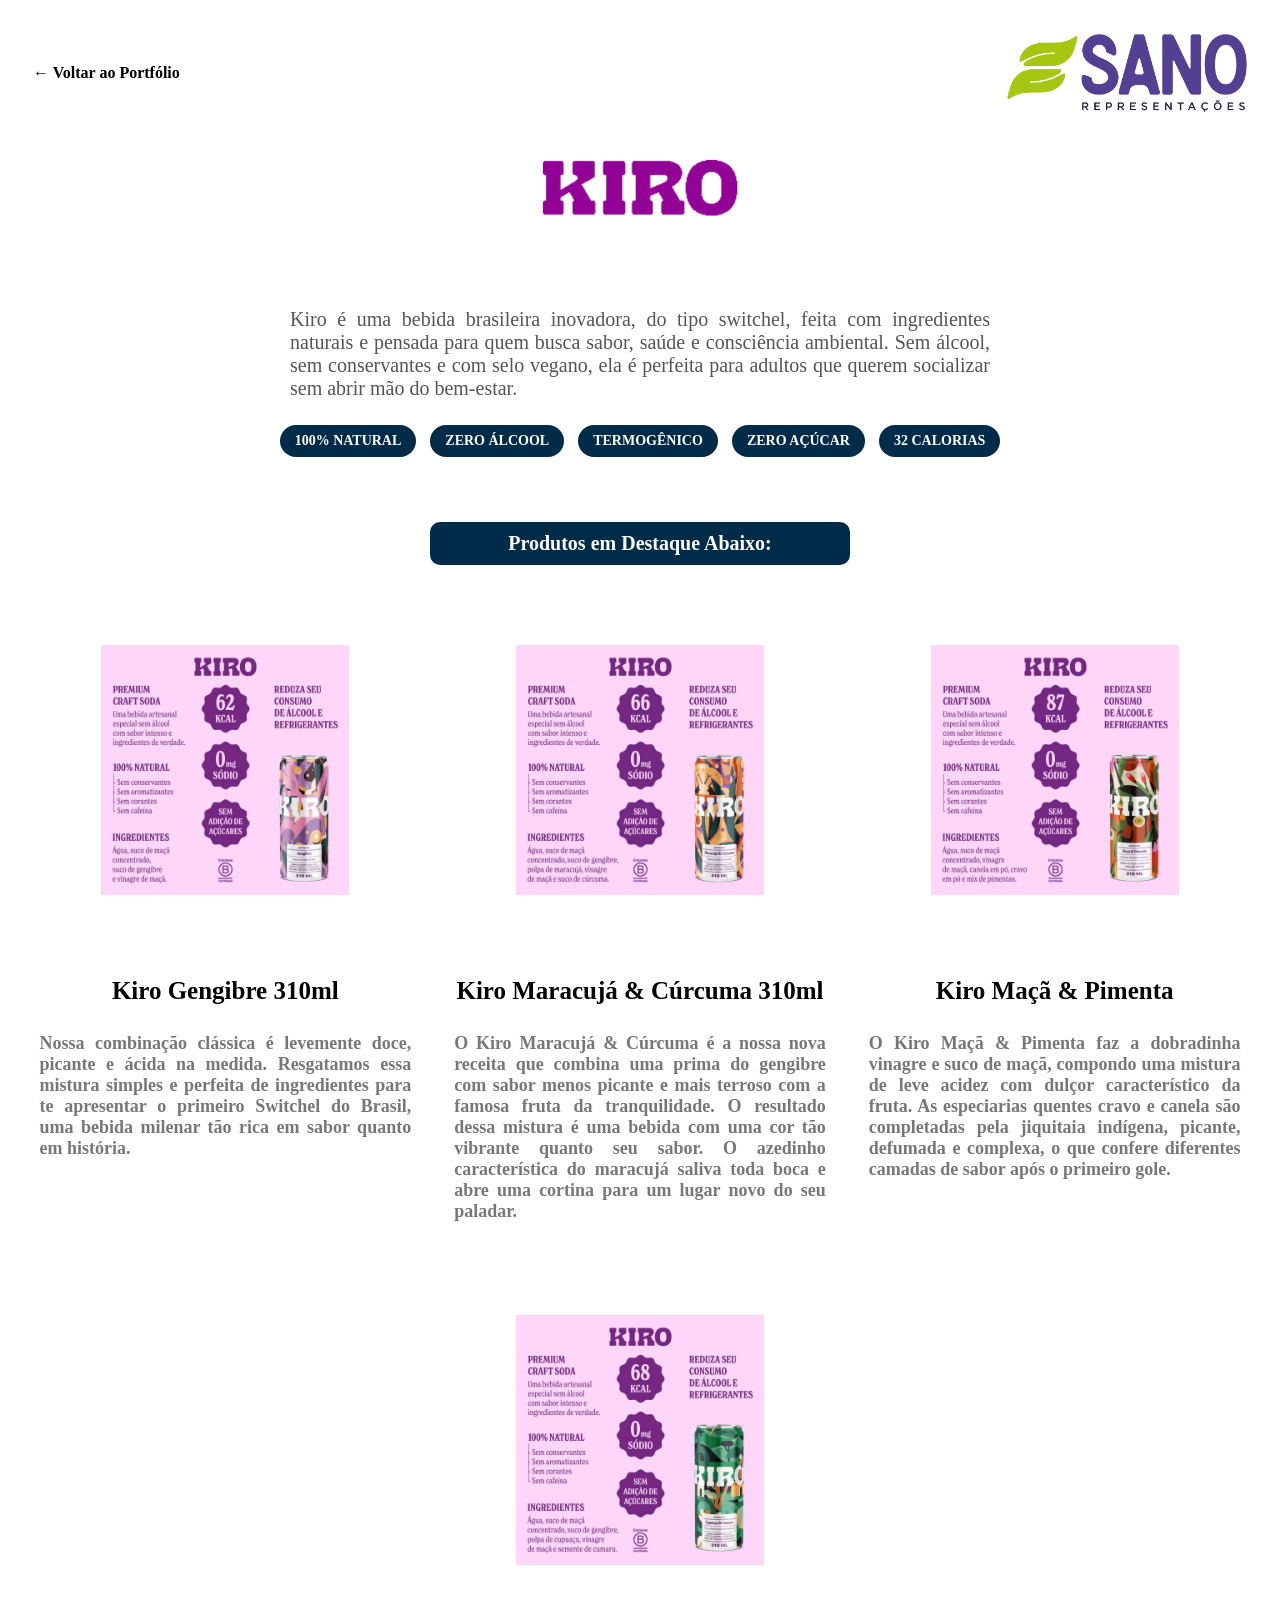
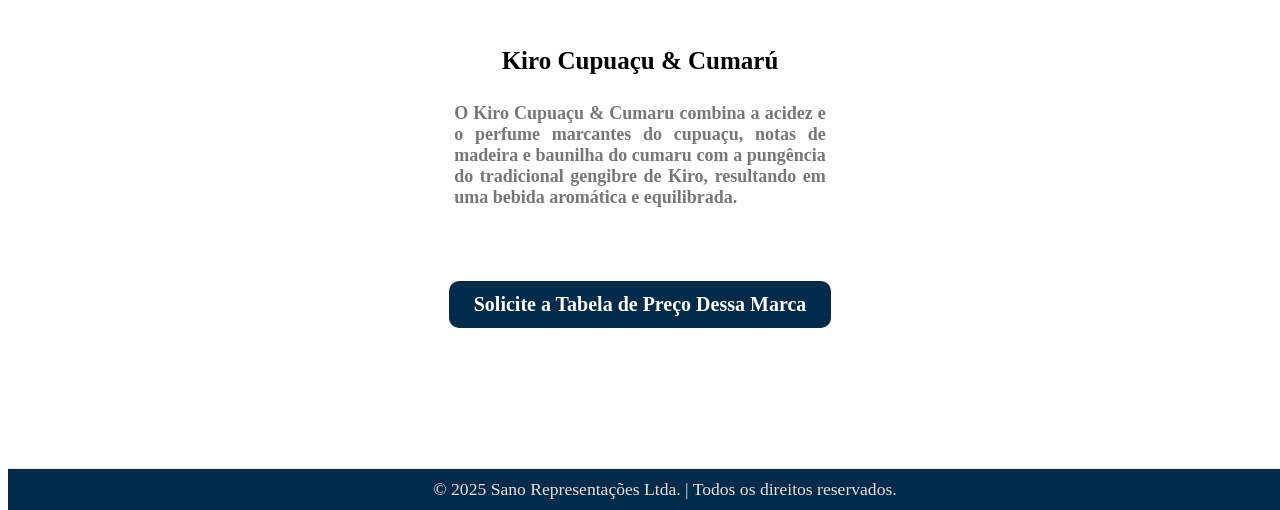
==== commit cb9fdce4: "Atualização" ====
--- a/Trabalho/kiro.html
+++ b/Trabalho/kiro.html
@@ -79,7 +79,7 @@
                      </div>
                 </div>
 
-                </div> <div class="cta-container tabela-preco-center"> <a href="trabalhoav1.html#contato-form" class="cta-button" >SOLICITE A TABELA DE PREÇO DESSA MARCA</a>
+                </div> <div class="cta-container tabela-preco-center"> <a href="trabalhoav1.html#contato-form" class="cta-button" >Solicite a Tabela de Preço Dessa Marca</a>
                 </div>
 
             </div>
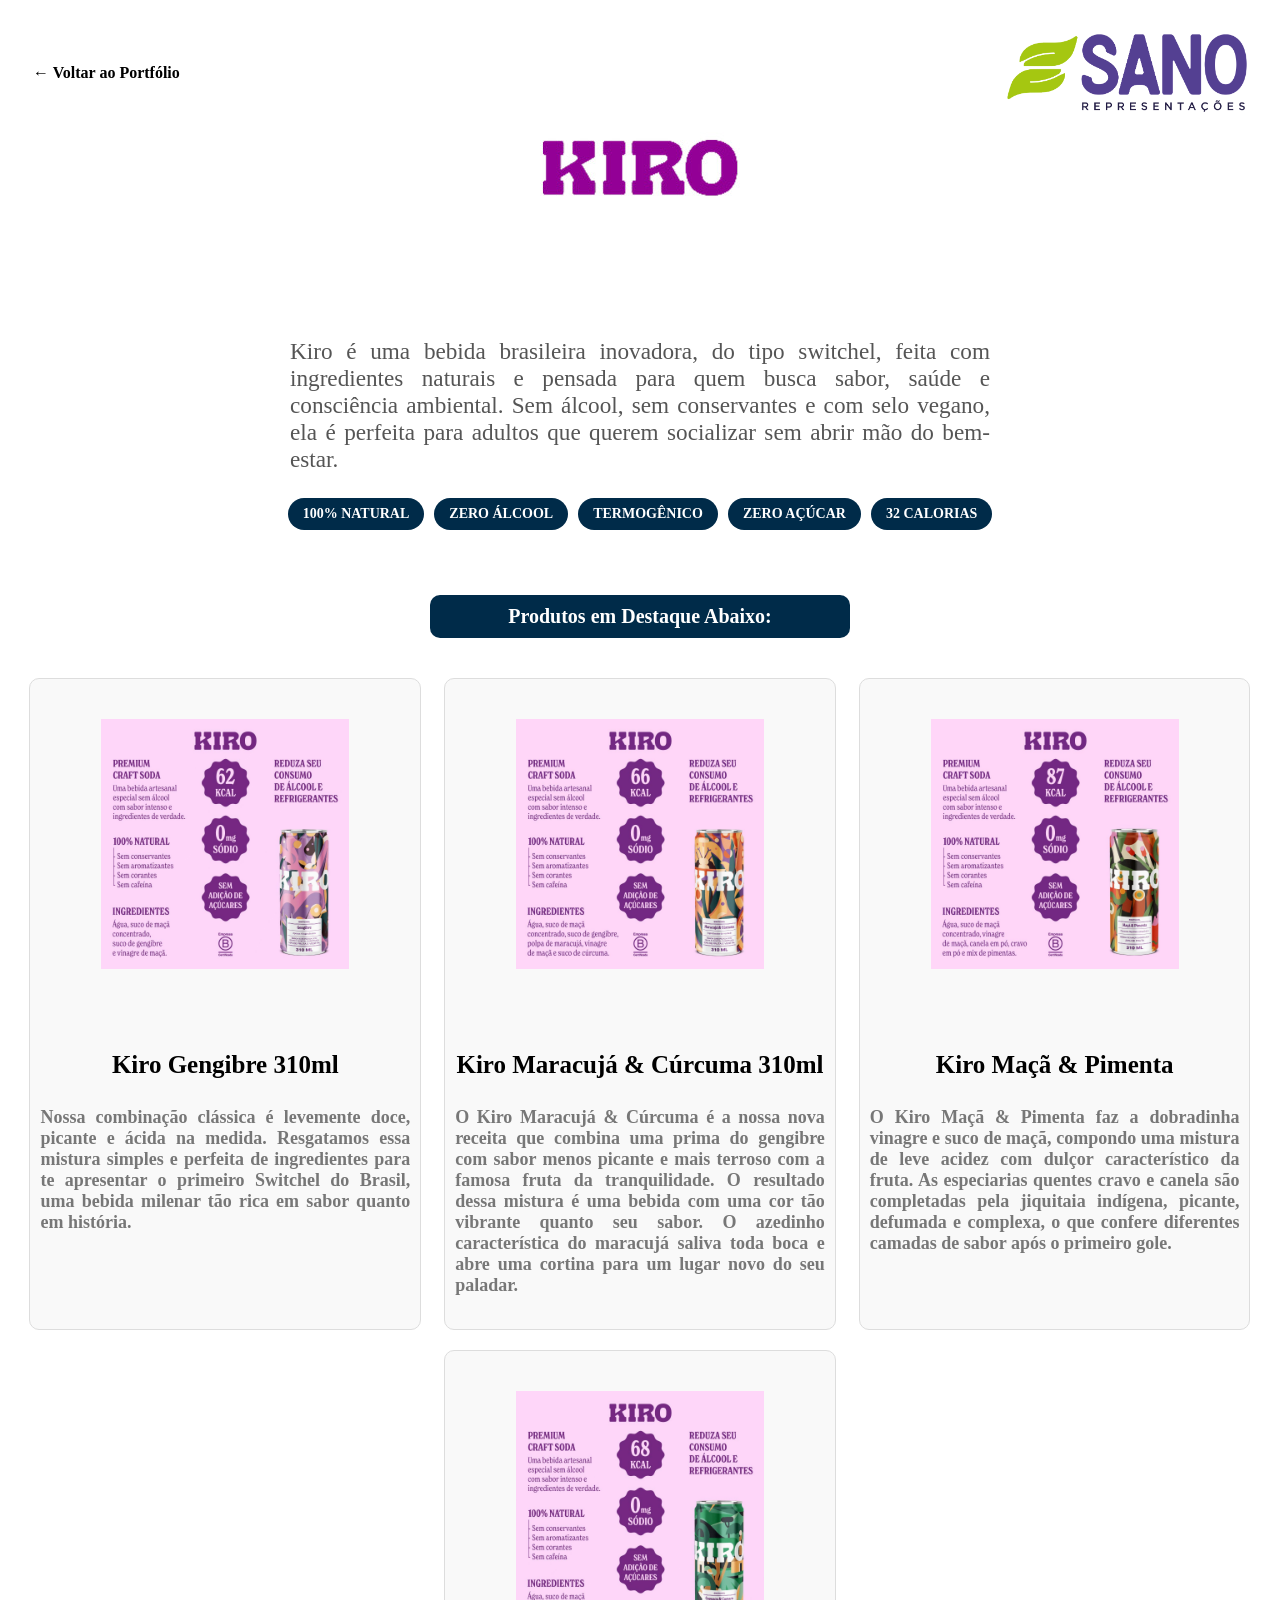
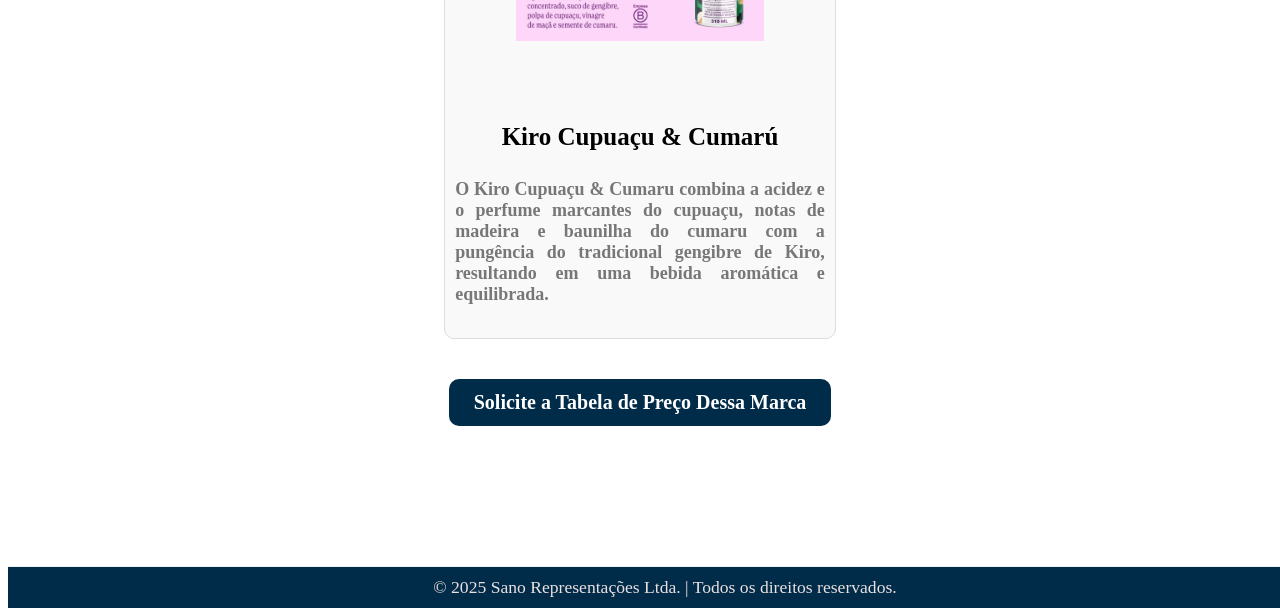
==== commit 62288c6c: "Refatorado html e css para diminuir duplicação de codigo" ====
--- a/Trabalho/kiro.html
+++ b/Trabalho/kiro.html
@@ -1,96 +1,98 @@
-<!DOCTYPE html>
-<html lang="pt-BR">
-<head>
-    <meta charset="UTF-8">
-    <meta name="viewport" content="width=device-width, initial-scale=1.0">
-    <title>Kiro | Beba Kiro - Sano Representações</title> 
-    
-    <link rel="stylesheet" href="kiro.css"> 
-    <link href="https://fonts.googleapis.com/css2?family=Poppins:wght@400;600;700&display=swap" rel="stylesheet">
-</head>
-<body>
-    
-    <header class="header-secundario">
-        <div class="container">
-            <a href="trabalhoav1.html" class="back-button">
-                &#8592; Voltar ao Portfólio
-            </a>
-            <a href="kiro.html" class="logo-link">
-                <img src="../imagens/Logo-Original.png" alt="Logo da Sano Representações" class="logo-pequena">
-            </a>
-        </div>
-    </header>
-
-    <main>
-        <section class="marca-detalhe">
-            <div class="container">
-                <div class="logo_kiro">
-                    <img src="../imagens/kiro Logo.jpg" alt="logo kiro" class="marca-logo">
-                </div>
-                <p class="intro-marca">
-                   Kiro é uma bebida brasileira inovadora, do tipo switchel, feita com ingredientes naturais e pensada para quem busca sabor, saúde e consciência ambiental. Sem álcool, sem conservantes e com selo vegano, ela é perfeita para adultos que querem socializar sem abrir mão do bem-estar.
-                </p>
-
-                <div class="destaques-linha">
-                    <span class="tag-produto">100% NATURAL</span>
-                    <span class="tag-produto">ZERO ÁLCOOL</span> 
-                    <span class="tag-produto">TERMOGÊNICO</span>
-                    <span class="tag-produto">ZERO AÇÚCAR</span>
-                    <span class="tag-produto">32 CALORIAS </span>
-                </div>
-                
-                <div class="observacao">
-                    <h3>Produtos em Destaque Abaixo:</h3>
-                </div>
-                
-                <div class="produto-lista"> 
-    <!-- Linha 1 -->
-                    <div class="produto-item">
-                    <a href="../imagens/KIRO GENGIBRE.jpg" target="_blank">
-                    <img src="../imagens/KIRO GENGIBRE.jpg" alt="Kiro Gengibre" class="produto-img">
-                    </a>
-                    <h4>Kiro Gengibre 310ml</h4>
-                    <p>Nossa combinação clássica é levemente doce, picante e ácida na medida. Resgatamos essa mistura simples e perfeita de ingredientes para te apresentar o primeiro Switchel do Brasil, uma bebida milenar tão rica em sabor quanto em história.</p>
-                    </div>
-
-                    <div class="produto-item">
-                    <a href="../imagens/MARACUJÁ -KIRO.jpg" target="_blank">
-                    <img src="../imagens/MARACUJÁ -KIRO.jpg" alt="Kiro Maracujá" class="produto-img">
-                    </a>
-                    <h4>Kiro Maracujá & Cúrcuma 310ml</h4>
-                    <p>O Kiro Maracujá & Cúrcuma é a nossa nova receita que combina uma prima do gengibre com sabor menos picante e mais terroso com a famosa fruta da tranquilidade. O resultado dessa mistura é uma bebida com uma cor tão vibrante quanto seu sabor. O azedinho característica do maracujá saliva toda boca e abre uma cortina para um lugar novo do seu paladar.</p>
-                    </div>
-
-                    <div class="produto-item">
-                    <a href="../imagens/MAÇÃ KIRO.jpg" target="_blank">
-                    <img src="../imagens/MAÇÃ KIRO.jpg" alt="Kiro Maçã" class="produto-img">
-                    </a>
-                    <h4>Kiro Maçã & Pimenta</h4>
-                    <p>O Kiro Maçã & Pimenta faz a dobradinha vinagre e suco de maçã, compondo uma mistura de leve acidez com dulçor característico da fruta. As especiarias quentes cravo e canela são completadas pela jiquitaia indígena, picante, defumada e complexa, o que confere diferentes camadas de sabor após o primeiro gole.</p>
-                    </div>
-
-    <!-- Linha 2 -->
-                    <div class="produto-item centralizado">
-                    <a href="../imagens/CUPUAÇU KIRO.jpg" target="_blank">
-                    <img src="../imagens/CUPUAÇU KIRO.jpg" alt="Kiro Cupuaçu" class="produto-img">
-                    </a>
-                    <h4>Kiro Cupuaçu & Cumarú</h4>
-                     <p>O Kiro Cupuaçu & Cumaru combina a acidez e o perfume marcantes do cupuaçu, notas de madeira e baunilha do cumaru com a pungência do tradicional gengibre de Kiro, resultando em uma bebida aromática e equilibrada. </p>
-                     </div>
-                </div>
-
-                </div> <div class="cta-container tabela-preco-center"> <a href="trabalhoav1.html#contato-form" class="cta-button" >Solicite a Tabela de Preço Dessa Marca</a>
-                </div>
-
-            </div>
-        </section>
-    </main>
-
-    <footer>
-        <div class="direitos_autorais">
-            <p>&copy; 2025 Sano Representações Ltda. | Todos os direitos reservados.</p>
-        </div>
-    </footer>
-
-</body>
+<!DOCTYPE html>
+<html lang="pt-BR">
+<head>
+    <meta charset="UTF-8">
+    <meta name="viewport" content="width=device-width, initial-scale=1.0">
+    <title>Kiro | Beba Kiro - Sano Representações</title> 
+    
+    <link rel="stylesheet" href="comum.css">
+    <link rel="stylesheet" href="kiro.css"> 
+    <link href="https://fonts.googleapis.com/css2?family=Poppins:wght@400;600;700&display=swap" rel="stylesheet">
+    <link rel="shortcut icon" href="C:\Users\danie\iCloudDrive\ADS\3º semetre\Front End\Estudos Guanabara\HTML-CSS\EXERCICIOS\EXERC 002\sano-representaoes\imagens\Icone.ico" type="image/x-icon">
+</head>
+<body>
+    
+    <header class="header-secundario">
+        <div class="container">
+            <a href="trabalhoav1.html" class="back-button">
+                &#8592; Voltar ao Portfólio
+            </a>
+            <a href="kiro.html" class="logo-link">
+                <img src="../imagens/Logo-Original.png" alt="Logo da Sano Representações" class="logo-pequena">
+            </a>
+        </div>
+    </header>
+
+    <main>
+        <section class="marca-detalhe">
+            <div class="container">
+                <div class="logo_kiro">
+                    <img src="../imagens/kiro Logo.jpg" alt="logo kiro" class="marca-logo">
+                </div>
+                <p class="intro-marca">
+                   Kiro é uma bebida brasileira inovadora, do tipo switchel, feita com ingredientes naturais e pensada para quem busca sabor, saúde e consciência ambiental. Sem álcool, sem conservantes e com selo vegano, ela é perfeita para adultos que querem socializar sem abrir mão do bem-estar.
+                </p>
+
+                <div class="destaques-linha">
+                    <span class="tag-produto">100% NATURAL</span>
+                    <span class="tag-produto">ZERO ÁLCOOL</span> 
+                    <span class="tag-produto">TERMOGÊNICO</span>
+                    <span class="tag-produto">ZERO AÇÚCAR</span>
+                    <span class="tag-produto">32 CALORIAS </span>
+                </div>
+                
+                <div class="observacao">
+                    <h3>Produtos em Destaque Abaixo:</h3>
+                </div>
+                
+                <div class="produto-lista"> 
+    <!-- Linha 1 -->
+                    <div class="produto-item">
+                    <a href="../imagens/KIRO GENGIBRE.jpg" target="_blank">
+                    <img src="../imagens/KIRO GENGIBRE.jpg" alt="Kiro Gengibre" class="produto-img">
+                    </a>
+                    <h4>Kiro Gengibre 310ml</h4>
+                    <p>Nossa combinação clássica é levemente doce, picante e ácida na medida. Resgatamos essa mistura simples e perfeita de ingredientes para te apresentar o primeiro Switchel do Brasil, uma bebida milenar tão rica em sabor quanto em história.</p>
+                    </div>
+
+                    <div class="produto-item">
+                    <a href="../imagens/MARACUJÁ -KIRO.jpg" target="_blank">
+                    <img src="../imagens/MARACUJÁ -KIRO.jpg" alt="Kiro Maracujá" class="produto-img">
+                    </a>
+                    <h4>Kiro Maracujá & Cúrcuma 310ml</h4>
+                    <p>O Kiro Maracujá & Cúrcuma é a nossa nova receita que combina uma prima do gengibre com sabor menos picante e mais terroso com a famosa fruta da tranquilidade. O resultado dessa mistura é uma bebida com uma cor tão vibrante quanto seu sabor. O azedinho característica do maracujá saliva toda boca e abre uma cortina para um lugar novo do seu paladar.</p>
+                    </div>
+
+                    <div class="produto-item">
+                    <a href="../imagens/MAÇÃ KIRO.jpg" target="_blank">
+                    <img src="../imagens/MAÇÃ KIRO.jpg" alt="Kiro Maçã" class="produto-img">
+                    </a>
+                    <h4>Kiro Maçã & Pimenta</h4>
+                    <p>O Kiro Maçã & Pimenta faz a dobradinha vinagre e suco de maçã, compondo uma mistura de leve acidez com dulçor característico da fruta. As especiarias quentes cravo e canela são completadas pela jiquitaia indígena, picante, defumada e complexa, o que confere diferentes camadas de sabor após o primeiro gole.</p>
+                    </div>
+
+    <!-- Linha 2 -->
+                    <div class="produto-item centralizado">
+                    <a href="../imagens/CUPUAÇU KIRO.jpg" target="_blank">
+                    <img src="../imagens/CUPUAÇU KIRO.jpg" alt="Kiro Cupuaçu" class="produto-img">
+                    </a>
+                    <h4>Kiro Cupuaçu & Cumarú</h4>
+                     <p>O Kiro Cupuaçu & Cumaru combina a acidez e o perfume marcantes do cupuaçu, notas de madeira e baunilha do cumaru com a pungência do tradicional gengibre de Kiro, resultando em uma bebida aromática e equilibrada. </p>
+                     </div>
+                </div>
+
+                </div> <div class="cta-container tabela-preco-center"> <a href="trabalhoav1.html#contato" class="cta-button" >Solicite a Tabela de Preço Dessa Marca</a>
+                </div>
+
+            </div>
+        </section>
+    </main>
+
+    <footer>
+        <div class="direitos_autorais">
+            <p>&copy; 2025 Sano Representações Ltda. | Todos os direitos reservados.</p>
+        </div>
+    </footer>
+
+</body>
 </html>
--- a/Trabalho/comum.css
+++ b/Trabalho/comum.css
@@ -0,0 +1,226 @@
+
+
+html {
+    scroll-padding-top: 60px; 
+    scroll-behavior: smooth;
+}
+
+
+.header-secundario {
+    background-color: var(--light-bg);
+    padding: 15px 0;
+    border-bottom: 2px solid var(--primary-color);
+}
+
+.header-secundario .container {
+    display: flex;
+    justify-content: space-between;
+    align-items: center;
+}
+
+.logo-pequena {
+    width: 250px; 
+    height: auto;
+    margin-right: 20px;
+}
+
+
+.back-button {
+    font-size: 16px;
+    font-weight: 600;
+    color: var(--primary-color);
+    padding: 8px 15px;
+    margin-left: 10px;
+    border: 1px solid var(--primary-color);
+    border-radius: 5px;
+    text-decoration: none;
+    transition: background-color 0.3s, color 0.3s;
+}
+
+.back-button:hover {
+    background-color: var(--primary-color);
+    color: white;
+}
+
+.cta-button {
+    background-color: #002B49;
+    color: white;
+    padding: 12px 25px;
+    font-size: 1.25rem;
+    border: none;
+    border-radius: 10px;
+    text-decoration: none;
+    font-weight: bold;
+    display: inline-block;
+    transition: background-color 0.3s ease, transform 0.2s ease;
+    cursor: pointer;
+    text-align: center;
+}
+
+.cta-button:hover {
+    background-color: #00355d;
+    transform: translateY(-2px);
+}
+
+.tabela-preco-center {
+    display: flex;
+    justify-content: center;
+    align-items: center;
+    width: 100%;
+    margin: 40px 0;
+}
+
+
+
+.container h2 {
+    font-size: 1.45rem;
+    font-weight: normal;
+}
+
+.container p {
+    font-size: 1.45rem;
+    font-weight: normal;
+    text-align: justify;
+}
+
+
+
+.marca-detalhe {
+    padding: 60px 0;
+    text-align: center;
+}
+
+.marca-logo {
+    max-width: 300px;
+    margin-bottom: 15px;
+}
+
+.intro-marca {
+    max-width: 800px;
+    margin: 30px auto 20px;
+    font-size: 20px;
+    color: #555;
+    text-align: justify;
+}
+
+
+
+.destaques-linha {
+    margin-bottom: 60px;
+    display: flex;
+    justify-content: center;
+    flex-wrap: wrap;
+}
+
+.tag-produto {
+    display: inline-block;
+    background-color: #002B49;
+    color: white;
+    padding: 8px 15px;
+    border-radius: 20px;
+    font-size: 14px;
+    font-weight: 600;
+    margin: 5px;
+}
+
+
+
+.produto-lista {
+    display: flex;
+    flex-wrap: wrap;
+    gap: 20px;
+    justify-content: space-around;
+}
+
+.produto-item {
+    display: flex;
+    flex-direction: column;
+    flex-basis: 32%;
+    min-width: 280px;
+    background-color: #f9f9f9;
+    border: 1px solid #ddd;
+    border-radius: 10px;
+    overflow: hidden;
+    transition: transform 0.3s ease, box-shadow 0.3s ease;
+}
+
+.produto-item:hover {
+    transform: translateY(-5px);
+    box-shadow: 0 8px 20px rgba(0, 0, 0, 0.15);
+}
+
+.produto-imagem {
+    width: 100%;
+    height: 250px;
+    object-fit: cover;
+}
+
+.produto-info {
+    padding: 20px;
+    flex-grow: 1;
+    display: flex;
+    flex-direction: column;
+}
+
+.produto-info h3 {
+    font-size: 1.3rem;
+    margin-bottom: 10px;
+    color: #002B49;
+}
+
+.produto-info p {
+    font-size: 0.95rem;
+    color: #666;
+    flex-grow: 1;
+}
+
+
+
+@media (max-width: 768px) {
+    .header-secundario .container {
+        flex-direction: column;
+        gap: 15px;
+    }
+
+    .logo-pequena {
+        margin-right: 0;
+    }
+
+    .back-button {
+        margin-left: 0;
+    }
+
+    .produto-item {
+        flex-basis: 48%;
+    }
+
+    .marca-detalhe {
+        padding: 40px 20px;
+    }
+}
+
+@media (max-width: 600px) {
+    .produto-item {
+        flex-basis: 100%;
+    }
+
+    .container h2,
+    .container p {
+        font-size: 1.2rem;
+    }
+
+    .cta-button {
+        padding: 10px 20px;
+        font-size: 1.1rem;
+    }
+
+    .intro-marca {
+        font-size: 18px;
+        padding: 0 15px;
+    }
+
+    .tag-produto {
+        font-size: 12px;
+        padding: 6px 12px;
+    }
+}
--- a/Trabalho/kiro.css
+++ b/Trabalho/kiro.css
@@ -1,302 +1,117 @@
-html {
-    scroll-padding-top: 60px; 
-}
-
-/* ====================================================================
-   AJUSTES GERAIS E BOTÕES
-   ==================================================================== */
-
-* ----------------------
-   Logo Kiro centralizada
-   ---------------------- */
-.logo_kiro {
-    position: absolute;         /* posiciona acima do conteúdo */
-    top: -90px;                 /* ajuste vertical da logo no desktop */
-    left: 50%;                  /* centraliza horizontal */
-    transform: translateX(-50%);
-    z-index: 9999;              /* garante que fique acima de tudo */
-    text-align: center;
-    margin: 0;
-}
-
-.logo_kiro .marca-logo {
-    display: block;
-    max-width: 250px;           /* largura máxima no desktop */
-    width: auto;
-    height: auto;
-}
-
-/* ----------------------
-   Ajustes para mobile
-   ---------------------- */
-@media (max-width: 600px) {
-    .logo_kiro {
-        top: -40px;            /* menor deslocamento no mobile */
-    }
-    .logo_kiro .marca-logo {
-        max-width: 140px;      /* reduz tamanho da imagem no celular */
-        height: auto;
-    }
-}
-
-/* Reduz o tamanho do h2 apenas dentro do container (se houver h2) */
-.container h2 {
-    font-size: 1.45rem;
-    font-weight: normal;
-}
-
-.cta-button {
-    background-color: #002B49;
-    color: white; /* Cor branca para o texto */
-    padding: 12px 25px;
-    font-size: 1.25rem; /* Fonte maior para destacar */
-    border: none;
-    border-radius: 10px;
-    text-decoration: none; /* Remove o sublinhado */
-    font-weight: bold;
-    display: inline-block; /* Garante que o background se ajuste ao texto */
-    transition: background-color 0.3s ease, transform 0.2s ease;
-    cursor: pointer;
-}
-
-/* Centraliza o botão de solicitar tabela de preços de forma responsiva */
-.tabela-preco-center {
-    display: flex;
-    justify-content: center; 
-    align-items: center; 
-    margin: 40px 0; 
-}
-
-/* ====================================================================
-   9. ESTILOS PARA PÁGINAS INDIVIDUAIS DE MARCA
-   ==================================================================== */
-
-/* Estilo do Header Secundário */
-.header-secundario {
-    background-color: var(--light-bg);
-    padding: 15px 0;
-    border-bottom: 2px solid var(--primary-color);
-}
-
-
-.header-secundario .container {
-    display: flex;
-    justify-content: space-between;
-    align-items: center;
-}
-
-.logo-pequena {
-    width: 250px; 
-    height: auto;
-    margin-right: 20px;
-}
-
-/* Estilo do Botão de Voltar */
-.back-button {
-    font-size: 16px;
-    font-weight: 600;
-    color: var(--primary-color);
-    padding: 8px 15px;
-    margin-left:10px;
-    border: 1px solid var(--primary-color);
-    border-radius: 5px;
-    text-decoration: none; /* Remove o sublinhado */
-    transition: background-color 0.3s, color 0.3s;
-}
-
-.back-button:hover {
-    background-color: var(--primary-color);
-    color: white;
-}
-
-/* Estilo da Seção de Detalhes da Marca */
-.marca-detalhe {
-    position: relative; 
-    /* Removido o overflow: visible; pois position: relative já deve resolver */
-    
-    /* Demais estilos... */
-    padding: 20px 0 60px 0; 
-    text-align: center;
-    margin-left: 20px;
-    margin-right: 20px;
-    margin-bottom: 40px;
-}
-
-.marca-logo {
-    max-width: 800px;
-    margin-bottom: 5px;
-}
-
-.intro-marca {
-    max-width: 700px;
-    margin: 20px auto 20px;
-    font-size: 20px;
-    color: #555;
-    text-align: justify;
-}
-
-/* Tags de Destaque do Produto */
-.destaques-linha {
-    margin-bottom: 60px;
-}
-
-.tag-produto {
-    display: inline-block;
-    background-color:#002B49 ; 
-    color: white; /* Corrigido para garantir o branco */
-    padding: 8px 15px;
-    border-radius: 20px;
-    font-size: 14px;
-    font-weight: 600;
-    margin: 5px;
-}
-
-/* Faixa de Destaque */
-.observacao h3 {
-    background-color:#002B49;
-    font-size: 20px;
-    color: white;
-    margin-bottom: 30px;
-    padding: 10px 10px;
-    
-    /* CORRIGIDO: Centralização responsiva e largura controlada */
-    max-width: 400px; 
-    margin: 20px auto; 
-    
-    border-radius: 10px;
-    font-style: normal;
-    text-align: center;
-}
-
-/* ====================================================================
-   LAYOUT DO GRID DE PRODUTOS
-   ==================================================================== */
-
-.produto-lista {
-    display: flex;/* Ativa o layout flexível, colocando os itens lado a lado */ 
-    flex-wrap: wrap; /* Permite que os itens que não cabem na linha passem para baixo */
-    gap: 20px; /* Cria um espaço de 20px entre os produtos (horizontal e vertical) */
-    justify-content: space-around; /* ajudar no espaçamento */
-    margin-top: 40px;
-}
-
-.produto-item {
-    display: flex;
-    flex-direction: column;/* empilha verticalmente imagem, título e texto */
-    align-items: center; /* <-- centraliza horizontalmente imagem, título e texto */
-    flex-basis: 32%;/* Define que cada item deve tentar ocupar 32% da largura do container. */
-    box-sizing: border-box;/* Garante que o padding e a borda não aumentem o tamanho total do item, evitando quebras de linha indesejadas */
-    padding: 10px;/* Adiciona padding interno ao card para visual */
-    text-align: center;/* centraliza o texto */
-   
-}
-
-.produto-img {
-    /* CORRIGIDO: Padronização da imagem para uniformizar o grid */
-    width: 80%;
-    height: 250px;
-    padding: 30px 30px; 
-    object-fit: cover; /* Faz a imagem preencher o espaço de forma uniforme */
-    
-    border-radius: 5px;
-    margin-bottom: 15px;
-}
-
-.produto-item h4 {
-    font-size: 25px;
-    color: var(--dark-text);
-    margin-bottom: 5px;
-}
-
-.produto-item p {
-    font-size: 18px;
-    color: #777;
-    text-align: justify;
-    font-weight: bolder;
-    padding: 5px 0;
-   
-}
-footer {
-    
-    display: flex;
-    justify-content: center;
-    background-color:#002B49;
-    padding:10px 10px; /* Cria a altura para a centralização ser percebida */
-    margin-right: -50px;
-    margin-bottom: -15px;
-    font-size: 1.1rem; 
-    color: rgb(234, 224, 224);
-    border-top: 1px solid #eee;
-}
-
-.direitos_autorais p {
-    /* REMOVIDO: display: center; (Propriedade inválida) */
-    /* REMOVIDO: margin: -10px; (Pode anular a centralização do footer) */
-    margin: 0; 
-    
-    /* Centralização horizontal do texto (se o pai não for flex) */
-    text-align: center; 
-    
-    /* Deixando a fonte definida apenas aqui (ou herdada do footer) */
-    font-size: 1.1rem; 
-    color: rgb(234, 224, 224);
-}
-/* ----------------------
-   Logo Kiro centralizada
-   ---------------------- */
-.marca-detalhe .container {
-    /* Define o container interno como o ponto de referência para a logo */
-    position: relative; 
-    /* Coloque padding-top aqui, se necessário, para empurrar o conteúdo p/ baixo */
-    padding-top: 150px; /* Este padding garante que o conteúdo não comece no topo, liberando espaço */
-}
-
-   
-/* mover o bloco que contém a logo */
-.logo_kiro {
-   
-    position: absolute; 
-    left: 50%; 
-    transform: translateX(-50%); 
-    top: 30px; 
-    z-index: 999; 
-    margin-top: -80px;
-    position: absolute !important;
-    text-align: center; 
-}
-
-/* garantir proporção e centralização da imagem */
-.logo_kiro .marca-logo {
-    display: block;/* garante que a imagem seja tratada como bloco */
-    max-width: 250px; /* largura máxima no desktop */
-    width: auto;/* Define a largura real da imagem no desktop */
-    height: auto;/* mantém a proporção da imagem */
-    max-width: 250px; /* ajuste o tamanho aqui (ex.: 200px, 300px) */
-    
-}
-
-/* diminuir deslocamento no mobile */
-@media (max-width: 600px) {
-  .logo_kiro { transform: translateY(-40px) !important; }
-  .logo_kiro .marca-logo { max-width: 140px; }
-}
-
-/* Responsividade adicional para a nova página */
-@media (max-width: 600px) {
-    .header-secundario .container {
-        flex-direction: column;
-        gap: 15px;
-    }
-    
-    /* No celular, os produtos ocupam 100% da largura */
-    .produto-item {
-        flex-basis: 100%;
-    }
-}
-
-.marca-detalhe {
-   
-    padding: 0 0 60px 0;/* Mantém o padding-bottom se quiser espaço no final */
-}
-
-
+
+.logo_kiro {
+    position: absolute;         
+    top: -90px;                 
+    left: 50%;                  
+    transform: translateX(-50%);
+    z-index: 9999;              
+    text-align: center;
+    margin: 0;
+}
+
+.logo_kiro .marca-logo {
+    display: block;
+    max-width: 250px;           
+    width: auto;
+    height: auto;
+}
+
+.marca-detalhe {
+    position: relative; 
+    padding: 20px 0 60px 0; 
+    margin-left: 20px;
+    margin-right: 20px;
+    margin-bottom: 40px;
+}
+
+.marca-detalhe .container {
+    position: relative; 
+    padding-top: 150px; 
+}
+
+.intro-marca {
+    max-width: 700px;
+}
+
+.observacao h3 {
+    background-color: #002B49;
+    font-size: 20px;
+    color: white;
+    margin-bottom: 30px;
+    padding: 10px 10px;
+    max-width: 400px; 
+    margin: 20px auto; 
+    border-radius: 10px;
+    font-style: normal;
+    text-align: center;
+}
+
+.produto-lista {
+    margin-top: 40px;
+}
+
+.produto-item {
+    align-items: center; 
+    box-sizing: border-box;
+    padding: 10px;
+}
+
+.produto-img {
+    width: 80%;
+    height: 250px;
+    padding: 30px 30px; 
+    object-fit: cover; 
+    border-radius: 5px;
+    margin-bottom: 15px;
+}
+
+.produto-item h4 {
+    font-size: 25px;
+    color: var(--dark-text);
+    margin-bottom: 5px;
+}
+
+.produto-item p {
+    font-size: 18px;
+    color: #777;
+    text-align: justify;
+    font-weight: bolder;
+    padding: 5px 0;
+}
+
+footer {
+    display: flex;
+    justify-content: center;
+    background-color: #002B49;
+    padding: 10px 10px; 
+    margin-right: -50px;
+    margin-bottom: -15px;
+    font-size: 1.1rem; 
+    color: rgb(234, 224, 224);
+    border-top: 1px solid #eee;
+}
+
+.direitos_autorais p {
+    margin: 0; 
+    text-align: center; 
+    font-size: 1.1rem; 
+    color: rgb(234, 224, 224);
+}
+
+@media (max-width: 600px) {
+    .logo_kiro {
+        top: -40px;            
+    }
+    
+    .logo_kiro .marca-logo {
+        max-width: 140px;      
+        height: auto;
+    }
+    
+    .produto-item {
+        flex-basis: 100%;
+    }
+}
+
+
+
